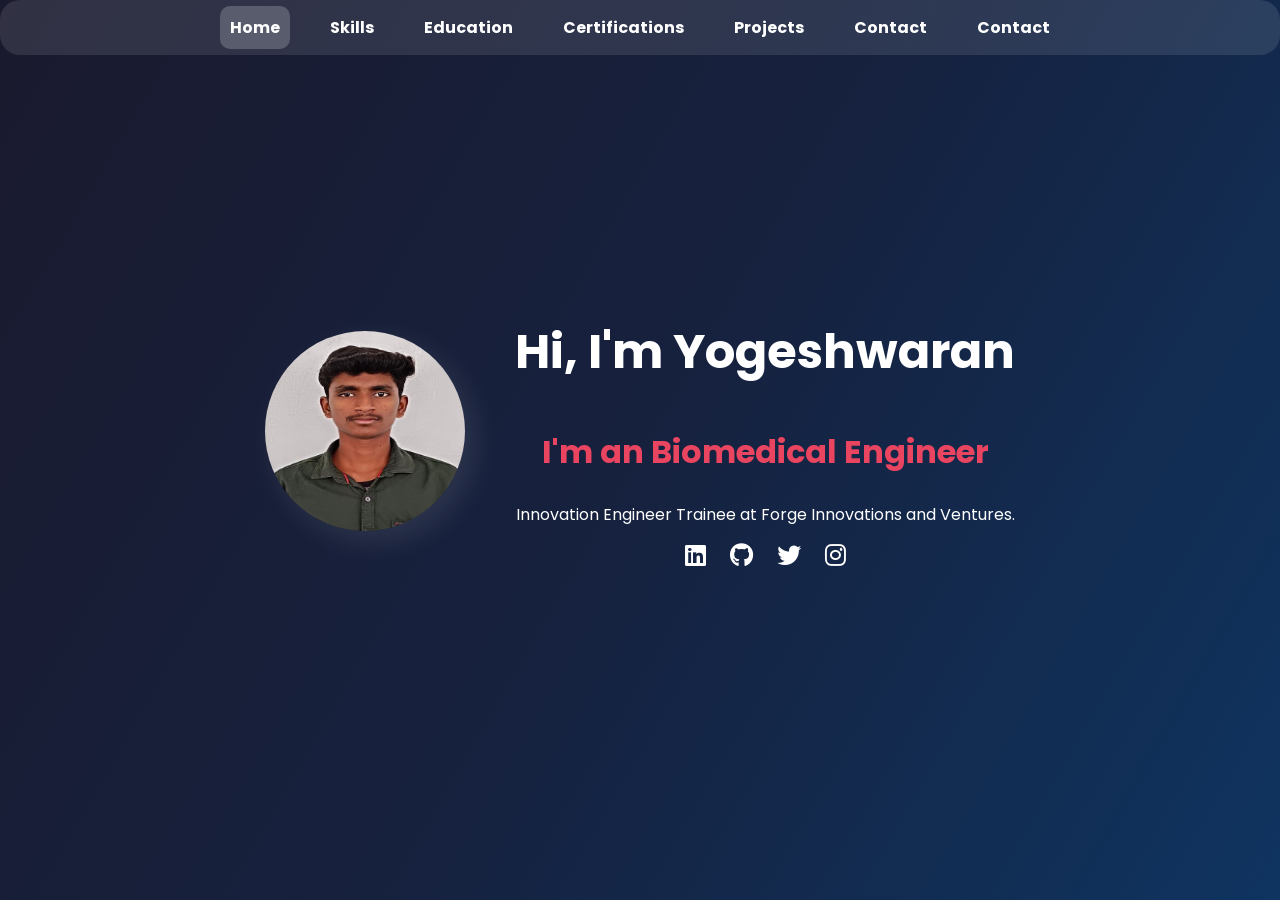
==== index.html @ a39e1fcd "Add files via upload" ====
<html lang="en">
<head>
    <meta charset="UTF-8">
    <meta name="viewport" content="width=device-width, initial-scale=1.0">
    <title>Yogeshwaran - Portfolio</title>
    <link rel="stylesheet" href="./assets/css/index.css">
    <link rel="stylesheet" href="https://cdnjs.cloudflare.com/ajax/libs/font-awesome/6.4.2/css/all.min.css">
</head>
<body>
    <header>
        <nav>
            <ul>
                <li><a href="index.html" class="active">Home</a></li>
                <li><a href="yogesh skills.html">Skills</a></li>
                <li><a href="yogesh education.html">Education</a></li>
                <li><a href="yogesh certifications.html">Certifications</a></li>
                <li><a href="yogesh projects.html">Projects</a></li>
                <li><a href="yogesh contact.html">Contact</a></li>
                <li><a href="yogesh assignments.html">Contact</a></li>
            </ul>
        </nav>
    </header>
    
    <section class="hero">
        <div class="profile">
            <img src="./assets/images/WhatsApp Image 2025-02-25 at 10.41.58 AM.jpeg " alt="Yogeshwaran">
        </div>
        <div class="intro">
            <h1>Hi, I'm <span class="highlight">Yogeshwaran</span></h1>
            <h2>I'm an <span class="role">Biomedical Engineer</span></h2>
            <p>Innovation Engineer Trainee at Forge Innovations and Ventures.</p>
            <div class="social-icons">
                <a href="#"><i class="fab fa-linkedin"></i></a>
                <a href="#"><i class="fab fa-github"></i></a>
                <a href="#"><i class="fab fa-twitter"></i></a>
                <a href="#"><i class="fab fa-instagram"></i></a>
            </div>
        </div>
    </section>
</body>
</html>
---- assets/css/index.css ----
@import url('https://fonts.googleapis.com/css2?family=Poppins:wght@300;400;600&display=swap');

body {
    font-family: 'Poppins', sans-serif;
    background: linear-gradient(120deg, #1a1a2e, #16213e, #0f3460);
    color: white;
    margin: 0;
    padding: 0;
}

nav ul {
    display: flex;
    justify-content: center;
    background: rgba(255, 255, 255, 0.1);
    padding: 15px;
    border-radius: 20px;
    list-style: none;
}

nav ul li {
    margin: 0 15px;
}

nav ul li a {
    text-decoration: none;
    color: white;
    font-weight: bold;
    padding: 10px;
    transition: 0.3s;
}

nav ul li a:hover, .active {
    background: rgba(255, 255, 255, 0.2);
    border-radius: 10px;
}

.hero {
    display: flex;
    align-items: center;
    justify-content: center;
    text-align: center;
    height: 80vh;
}

.profile img {
    width: 200px;
    height: 200px;
    border-radius: 50%;
    box-shadow: 10px 10px 30px rgba(255, 255, 255, 0.1);
}

.intro {
    margin-left: 50px;
}

h1 {
    font-size: 3rem;
}

h2 {
    font-size: 2rem;
    color: #e94560;
}

.btn {
    display: inline-block;
    padding: 10px 20px;
    border-radius: 30px;
    background: #0f3460;
    color: white;
    text-decoration: none;
    margin: 10px;
    transition: 0.3s;
}

.btn:hover {
    background: #e94560;
}
.social-icons {
    margin: 15px 0;
}

.social-icons a {
    color: white;
    margin: 0 10px;
    font-size: 1.5rem;
    transition: 0.3s;
}

.social-icons a:hover {
    color: #f39c12;
}
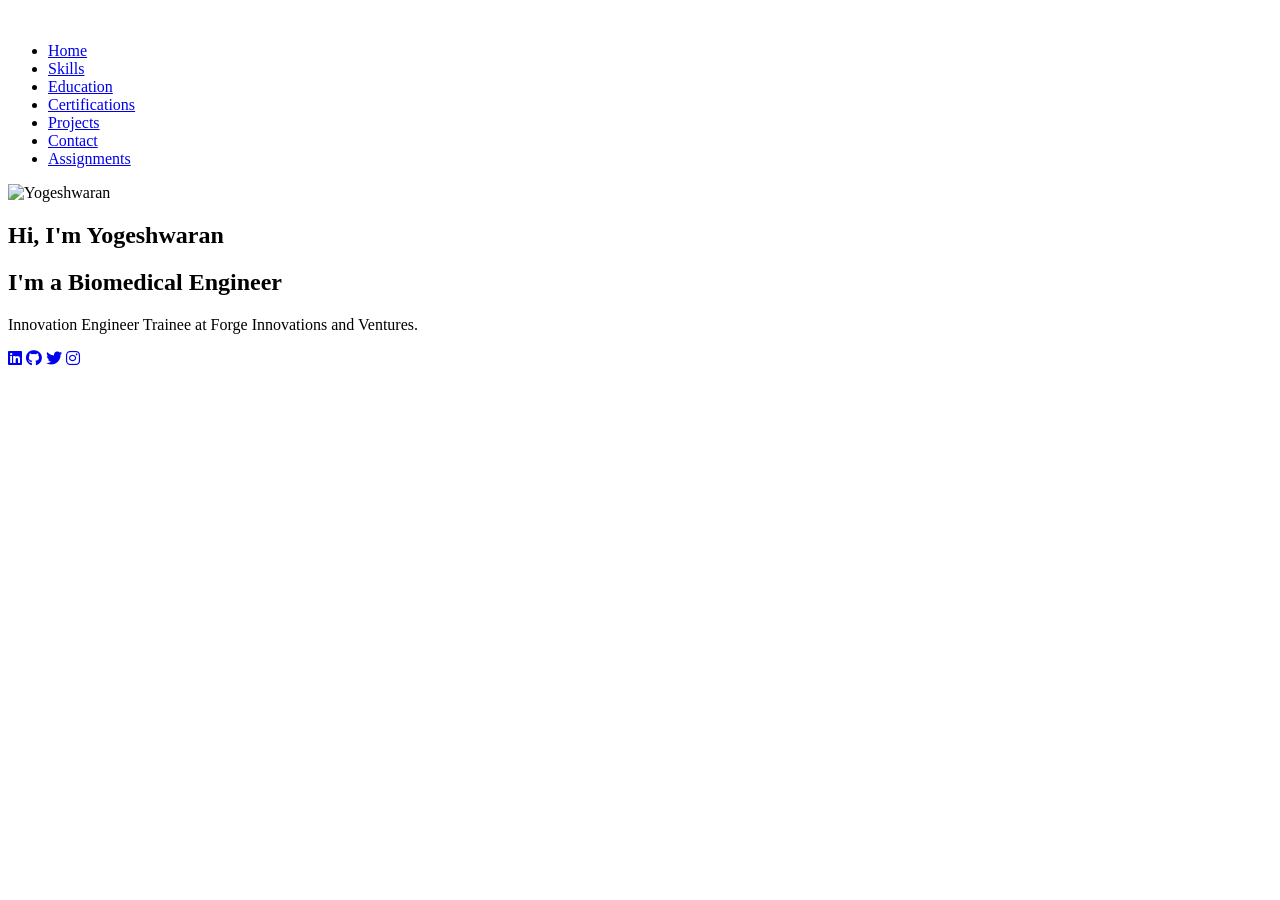
==== commit b2903f1b: "Add files via upload" ====
--- a/index.html
+++ b/index.html
@@ -8,6 +8,7 @@
     <link rel="stylesheet" href="https://cdnjs.cloudflare.com/ajax/libs/font-awesome/6.4.2/css/all.min.css">
 </head>
 <body>
+    <br>
     <header>
         <nav>
             <ul>
@@ -15,9 +16,9 @@
                 <li><a href="yogesh skills.html">Skills</a></li>
                 <li><a href="yogesh education.html">Education</a></li>
                 <li><a href="yogesh certifications.html">Certifications</a></li>
-                <li><a href="yogesh projects.html">Projects</a></li>
+                <li><a href="yogesh project.html">Projects</a></li>
                 <li><a href="yogesh contact.html">Contact</a></li>
-                <li><a href="yogesh assignments.html">Contact</a></li>
+                <li><a href="yogesh assignments.html">Assignments</a></li>
             </ul>
         </nav>
     </header>
@@ -28,10 +29,10 @@
         </div>
         <div class="intro">
             <h1>Hi, I'm <span class="highlight">Yogeshwaran</span></h1>
-            <h2>I'm an <span class="role">Biomedical Engineer</span></h2>
+            <h2>I'm a <span class="role">Biomedical Engineer</span></h2>
             <p>Innovation Engineer Trainee at Forge Innovations and Ventures.</p>
             <div class="social-icons">
-                <a href="#"><i class="fab fa-linkedin"></i></a>
+                <a href="https://www.linkedin.com/in/yogesh-govindan-aa46992a0"><i class="fab fa-linkedin"></i></a>
                 <a href="#"><i class="fab fa-github"></i></a>
                 <a href="#"><i class="fab fa-twitter"></i></a>
                 <a href="#"><i class="fab fa-instagram"></i></a>
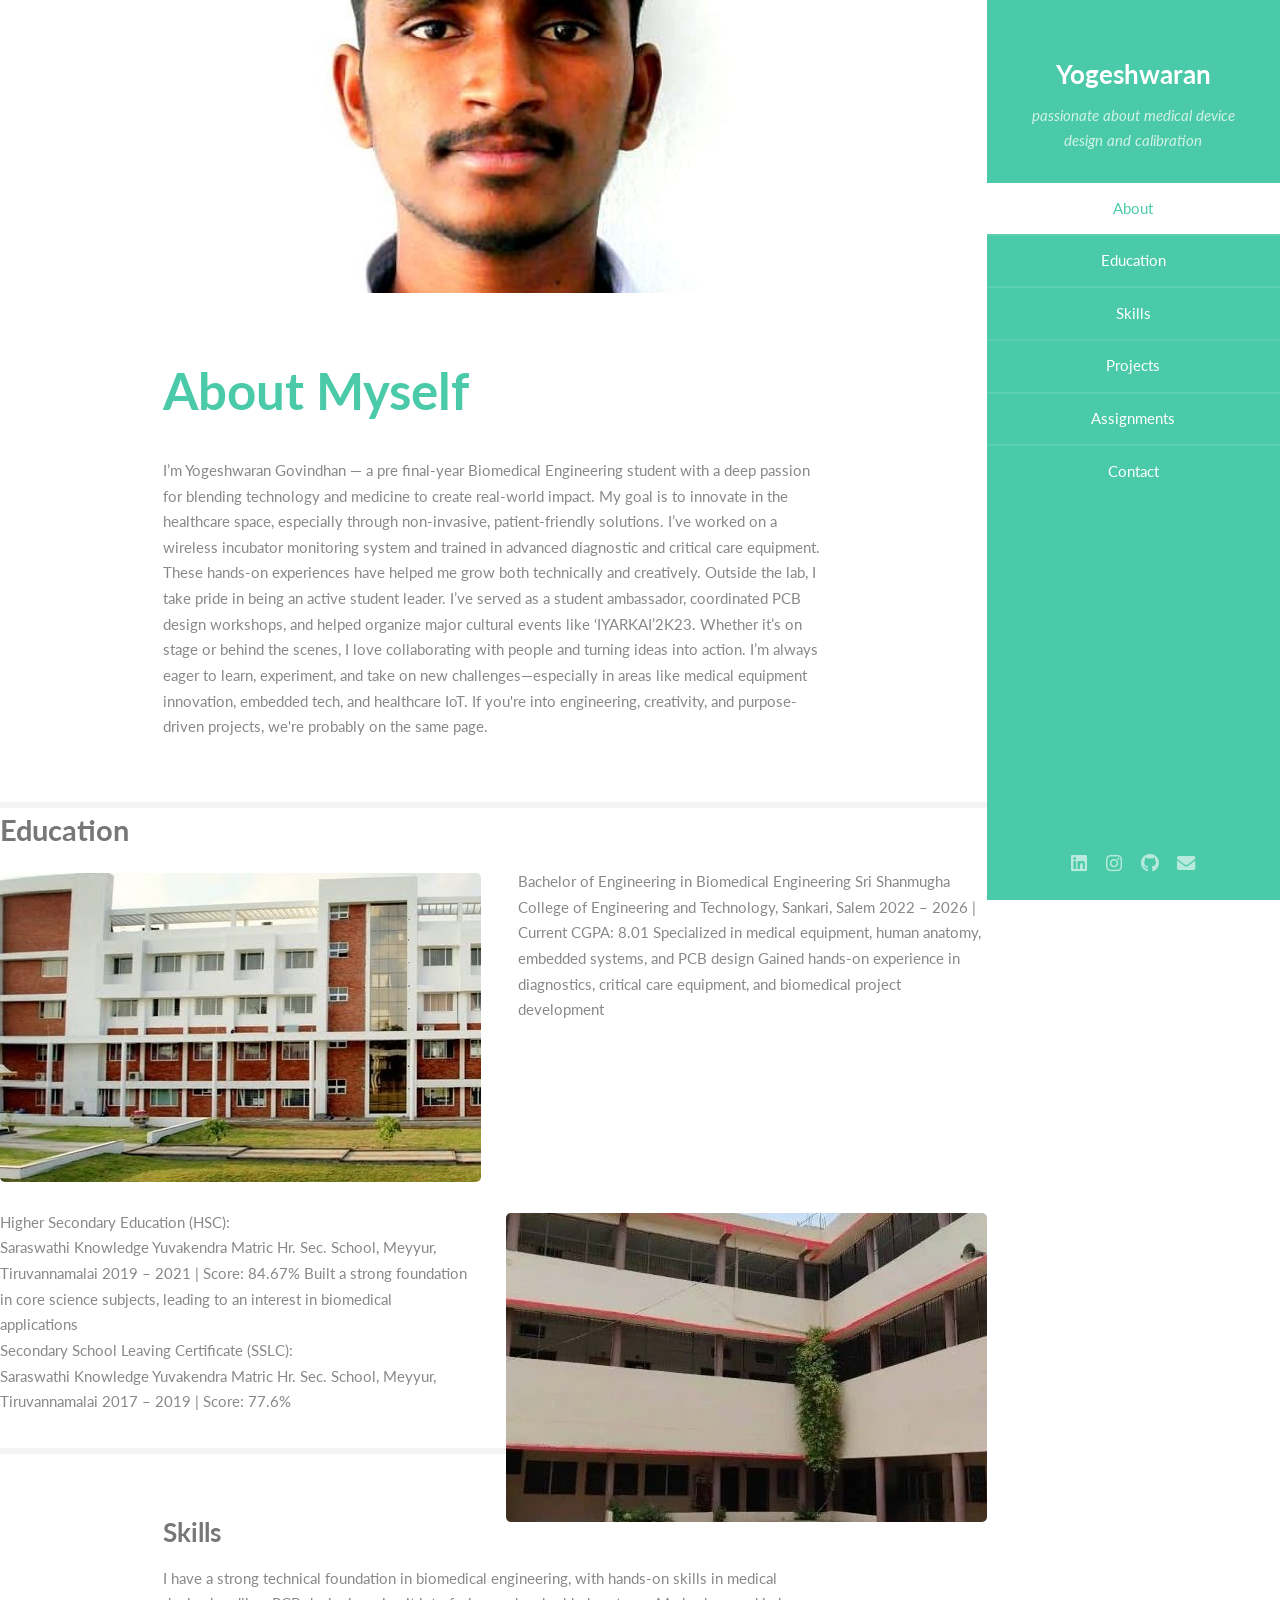
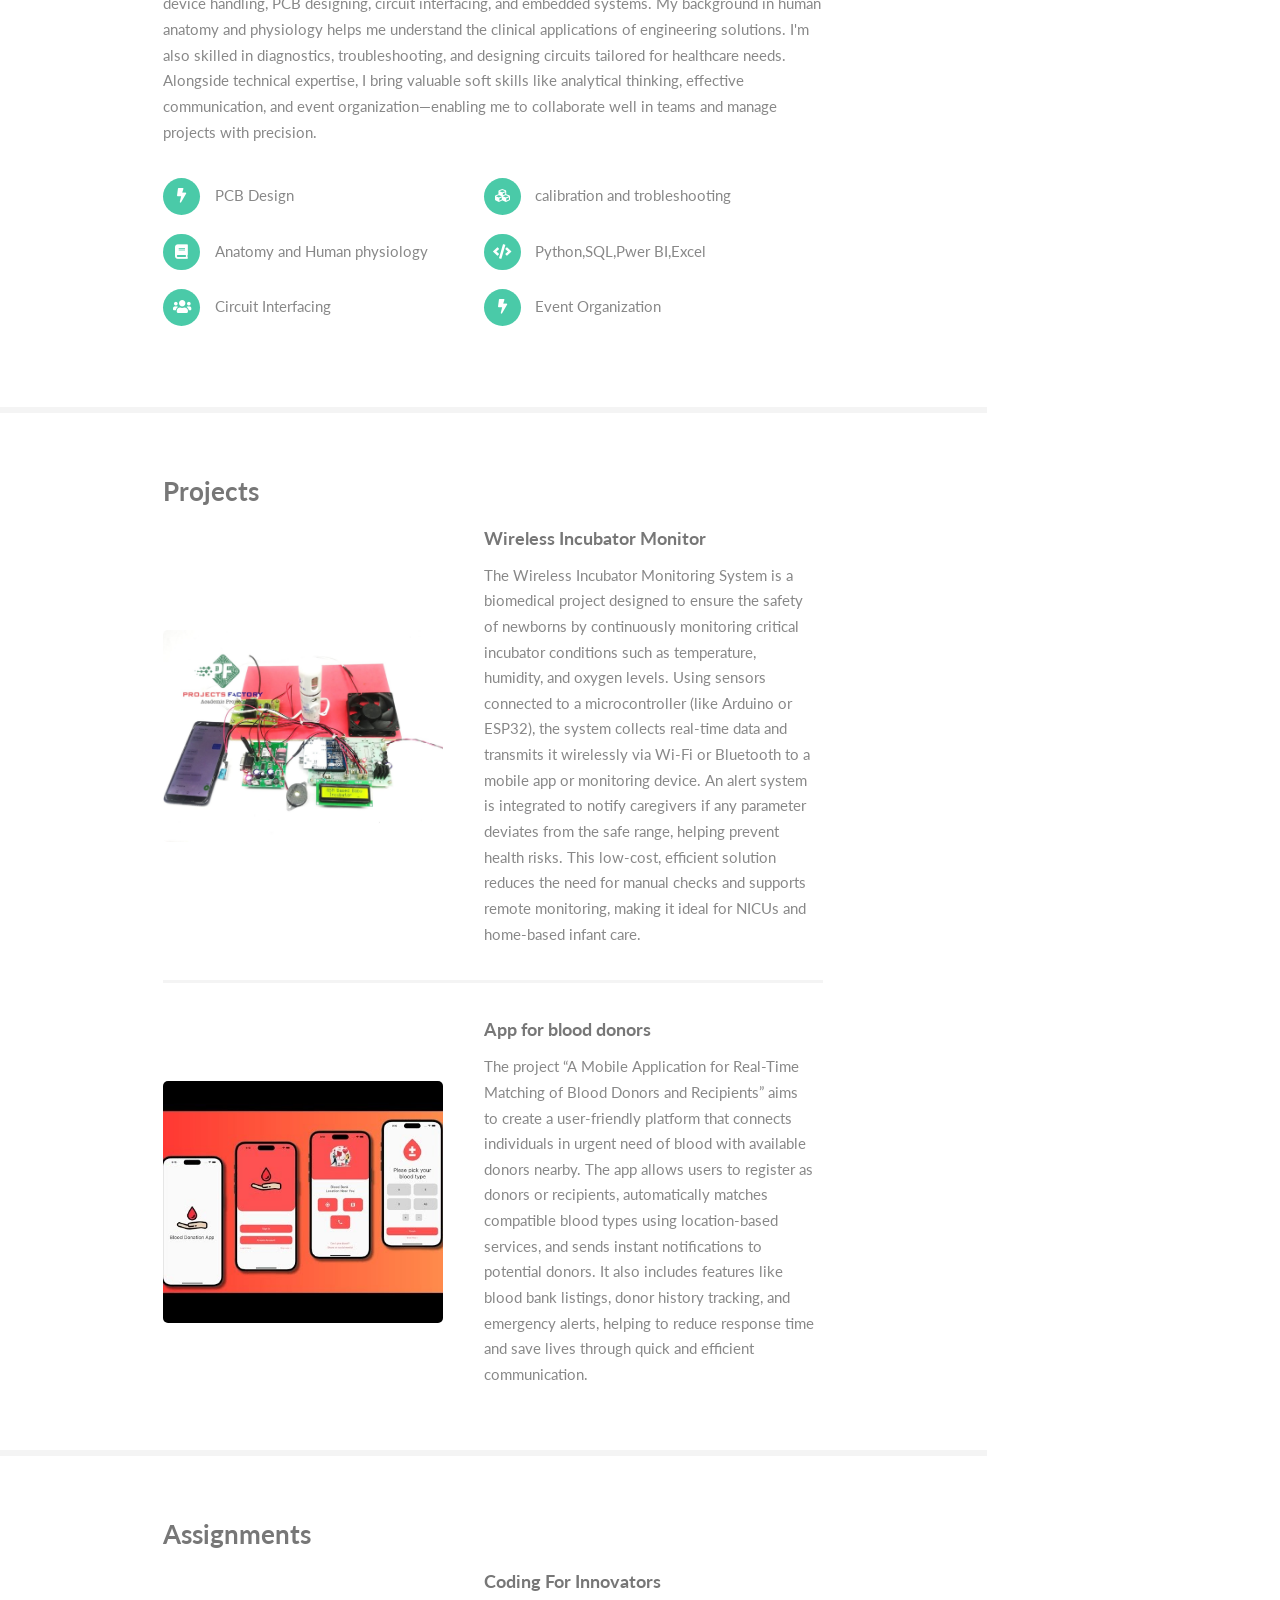
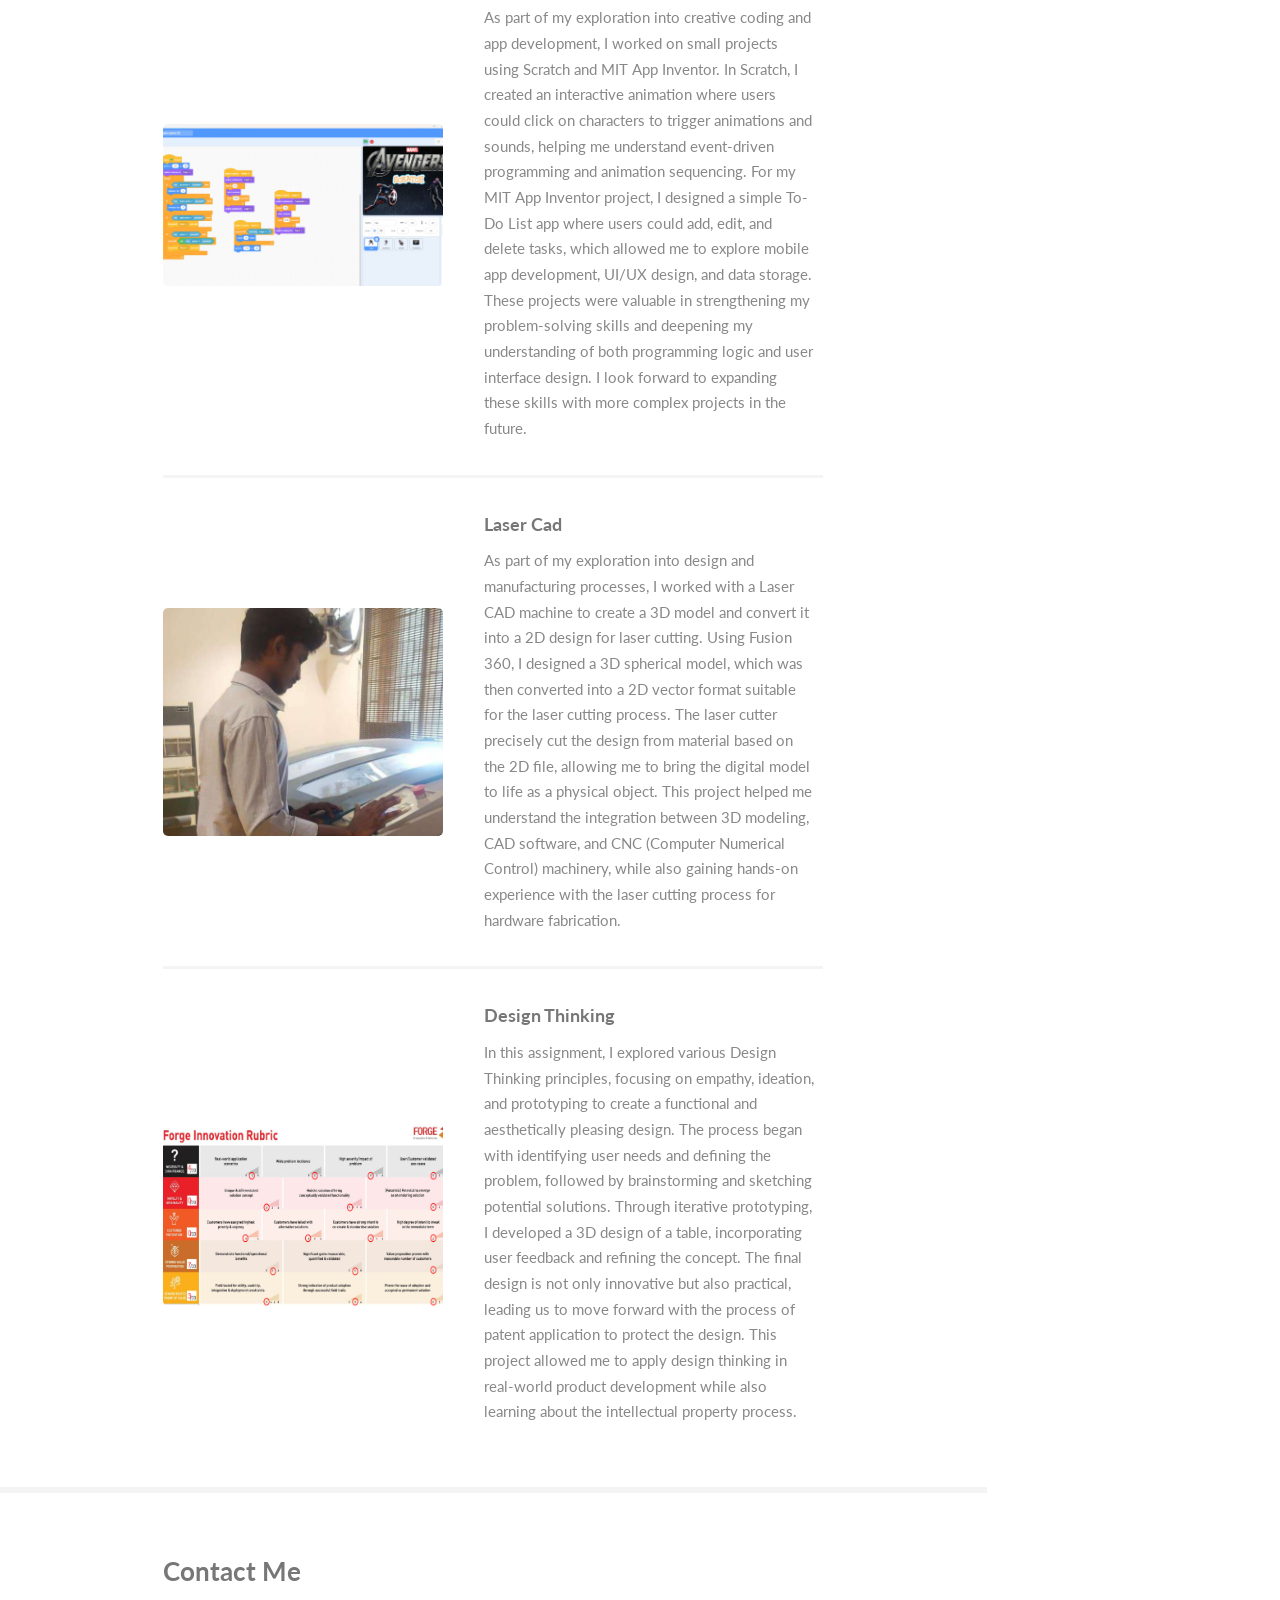
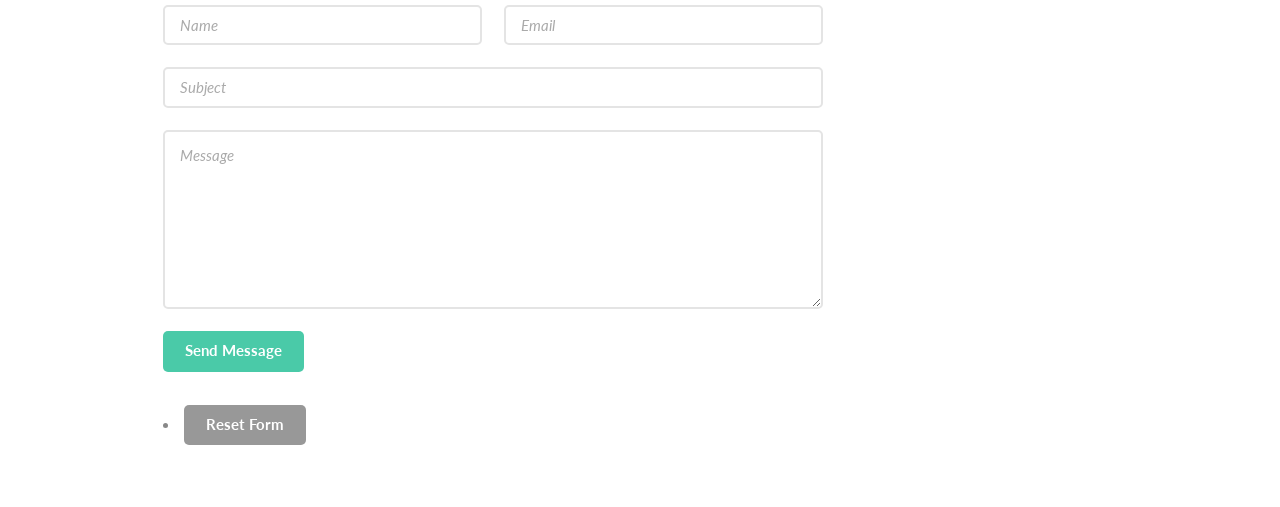
==== commit 274317e3: "Add files via upload" ====
--- a/index.html
+++ b/index.html
@@ -1,43 +1,187 @@
+<!DOCTYPE HTML>
+<html>
+	<head>
+		<title>Read Only by HTML5 UP</title>
+		<meta charset="utf-8" />
+		<meta name="viewport" content="width=device-width, initial-scale=1, user-scalable=no" />
+		<link rel="stylesheet" href="./assets/css/main.css" />
+	</head>
+	<body class="is-preload">
 
-<html lang="en">
-<head>
-    <meta charset="UTF-8">
-    <meta name="viewport" content="width=device-width, initial-scale=1.0">
-    <title>Yogeshwaran - Portfolio</title>
-    <link rel="stylesheet" href="./assets/css/index.css">
-    <link rel="stylesheet" href="https://cdnjs.cloudflare.com/ajax/libs/font-awesome/6.4.2/css/all.min.css">
-</head>
-<body>
-    <br>
-    <header>
-        <nav>
-            <ul>
-                <li><a href="index.html" class="active">Home</a></li>
-                <li><a href="yogesh skills.html">Skills</a></li>
-                <li><a href="yogesh education.html">Education</a></li>
-                <li><a href="yogesh certifications.html">Certifications</a></li>
-                <li><a href="yogesh project.html">Projects</a></li>
-                <li><a href="yogesh contact.html">Contact</a></li>
-                <li><a href="yogesh assignments.html">Assignments</a></li>
-            </ul>
-        </nav>
-    </header>
-    
-    <section class="hero">
-        <div class="profile">
-            <img src="./assets/images/WhatsApp Image 2025-02-25 at 10.41.58 AM.jpeg " alt="Yogeshwaran">
-        </div>
-        <div class="intro">
-            <h1>Hi, I'm <span class="highlight">Yogeshwaran</span></h1>
-            <h2>I'm a <span class="role">Biomedical Engineer</span></h2>
-            <p>Innovation Engineer Trainee at Forge Innovations and Ventures.</p>
-            <div class="social-icons">
-                <a href="https://www.linkedin.com/in/yogesh-govindan-aa46992a0"><i class="fab fa-linkedin"></i></a>
-                <a href="#"><i class="fab fa-github"></i></a>
-                <a href="#"><i class="fab fa-twitter"></i></a>
-                <a href="#"><i class="fab fa-instagram"></i></a>
-            </div>
-        </div>
-    </section>
-</body>
+		<!-- Header -->
+			<section id="header">
+				<header>
+					<span class="image avatar"><img src="avatar.jpg" alt="" /></span>
+					<h1 id="logo"><a href="#">Yogeshwaran</a></h1>
+					<p>passionate about medical device design and calibration</p>
+				</header>
+				<nav id="nav">
+					<ul>
+						<li><a href="#one" class="active">About</a></li>
+						<li><a href="#oneone">Education</a></li>
+						<li><a href="#two">Skills</a></li>
+						<li><a href="#three">Projects</a></li>
+						<li><a href="#three3">Assignments</a></li>
+						<li><a href="#four">Contact</a></li>
+					</ul>
+				</nav>
+				<footer>
+					<ul class="icons">
+						<li><a href="https://www.linkedin.com/in/yogesh-govindan-aa46992a0" class="icon brands fa-linkedin"><span class="label">Linkedin</span></a></li>
+						<li><a href="https://www.instagram.com/reel/DHoCybAhYTg/?igsh=d3cxaXgzYmdkNzg1" class="icon brands fa-instagram"><span class="label">Instagram</span></a></li>
+						<li><a href="https://github.com/Yogeshwaran-G" class="icon brands fa-github"><span class="label">Github</span></a></li>
+						<li><a href="mailto:yogeshgovindan03@gmail.com" class="icon solid fa-envelope"><span class="label">Email</span></a></li>
+					</ul>
+				</footer>
+			</section>
+
+		<!-- Wrapper -->
+			<div id="wrapper">
+
+				<!-- Main -->
+					<div id="main">
+
+						<!-- One -->
+							<section id="one">
+								<div class="image main" data-position="center">
+									<img src="./images/banner.jpg" alt="image" />
+								</div>
+								<div class="container">
+									<header class="major">
+										<h2>About Myself</h2>
+									</header>
+									<p>I’m Yogeshwaran Govindhan — a pre final-year Biomedical Engineering student with a deep passion for blending technology and medicine to create real-world impact.
+
+										My goal is to innovate in the healthcare space, especially through non-invasive, patient-friendly solutions. I’ve worked on a wireless incubator monitoring system and trained in advanced diagnostic and critical care equipment. These hands-on experiences have helped me grow both technically and creatively.
+										
+										Outside the lab, I take pride in being an active student leader. I’ve served as a student ambassador, coordinated PCB design workshops, and helped organize major cultural events like ‘IYARKAI’2K23. Whether it’s on stage or behind the scenes, I love collaborating with people and turning ideas into action.
+										
+										I’m always eager to learn, experiment, and take on new challenges—especially in areas like medical equipment innovation, embedded tech, and healthcare IoT. If you're into engineering, creativity, and purpose-driven projects, we're probably on the same page.
+										
+										</p>
+								</div>
+							</section>
+							<section id="oneone"></section>
+							<h2>Education</h2>
+										<p><span class="image left"><img src="images/avatar1.jpg" alt="" /></span>Bachelor of Engineering in Biomedical Engineering
+											Sri Shanmugha College of Engineering and Technology, Sankari, Salem
+											2022 – 2026 | Current CGPA: 8.01
+											
+											Specialized in medical equipment, human anatomy, embedded systems, and PCB design
+											
+											Gained hands-on experience in diagnostics, critical care equipment, and biomedical project development
+											</p><br><br><br><br><br><br>
+										<p><span class="image right"><img src="images/avatar2.jpg" alt="" /></span>Higher Secondary Education (HSC):<br>
+											Saraswathi Knowledge Yuvakendra Matric Hr. Sec. School, Meyyur, Tiruvannamalai
+											2019 – 2021 | Score: 84.67%
+
+											
+											Built a strong foundation in core science subjects, leading to an interest in biomedical applications<br>
+											
+											Secondary School Leaving Certificate (SSLC):<br>
+											Saraswathi Knowledge Yuvakendra Matric Hr. Sec. School, Meyyur, Tiruvannamalai
+											2017 – 2019 | Score: 77.6%</p>
+										</section>
+						<!-- Two -->
+							<section id="two">
+								<div class="container">
+									<h3>Skills</h3>
+									<p>I have a strong technical foundation in biomedical engineering, with hands-on skills in medical device handling, PCB designing, circuit interfacing, and embedded systems. My background in human anatomy and physiology helps me understand the clinical applications of engineering solutions. I'm also skilled in diagnostics, troubleshooting, and designing circuits tailored for healthcare needs. Alongside technical expertise, I bring valuable soft skills like analytical thinking, effective communication, and event organization—enabling me to collaborate well in teams and manage projects with precision.</p>
+									<ul class="feature-icons">
+										<li class="icon solid fa-bolt">PCB Design</li>
+										<li class="icon solid fa-cubes">calibration and trobleshooting</li>
+										<li class="icon solid fa-book">Anatomy and Human physiology</li>
+										<li class="icon solid fa-code">Python,SQL,Pwer BI,Excel</li>
+										<li class="icon solid fa-users">Circuit Interfacing</li>
+										<li class="icon solid fa-bolt">Event Organization</li>
+									</ul>
+								</div>
+							</section>
+
+						<!-- Three -->
+							<section id="three">
+								<div class="container">
+									<h3>Projects</h3>
+									<div class="features">
+										<article>
+											<a href="#" class="image"><img src="images/pic01.jpg" alt="" /></a>
+											<div class="inner">
+												<h4>Wireless Incubator Monitor</h4>
+												<p>The Wireless Incubator Monitoring System is a biomedical project designed to ensure the safety of newborns by continuously monitoring critical incubator conditions such as temperature, humidity, and oxygen levels. Using sensors connected to a microcontroller (like Arduino or ESP32), the system collects real-time data and transmits it wirelessly via Wi-Fi or Bluetooth to a mobile app or monitoring device. An alert system is integrated to notify caregivers if any parameter deviates from the safe range, helping prevent health risks. This low-cost, efficient solution reduces the need for manual checks and supports remote monitoring, making it ideal for NICUs and home-based infant care.
+										</article>
+										<article>
+											<a href="#" class="image"><img src="images/pic02.jpg" alt="" /></a>
+											<div class="inner">
+												<h4>App for blood donors</h4>
+												<p>The project “A Mobile Application for Real-Time Matching of Blood Donors and Recipients” aims to create a user-friendly platform that connects individuals in urgent need of blood with available donors nearby. The app allows users to register as donors or recipients, automatically matches compatible blood types using location-based services, and sends instant notifications to potential donors. It also includes features like blood bank listings, donor history tracking, and emergency alerts, helping to reduce response time and save lives through quick and efficient communication.</p>
+											</div>
+										</article>
+									</div>
+								</div>
+							</section>
+
+							<section id="three3">
+								<div class="container">
+									<h3>Assignments</h3>
+									<div class="features">
+										<article>
+											<a href="#" class="image"><img src="images/Screenshot 2025-04-06 124409.png" alt="" /></a>
+											<div class="inner">
+												<h4>Coding For Innovators</h4>
+												<p>As part of my exploration into creative coding and app development, I worked on small projects using Scratch and MIT App Inventor. In Scratch, I created an interactive animation where users could click on characters to trigger animations and sounds, helping me understand event-driven programming and animation sequencing. For my MIT App Inventor project, I designed a simple To-Do List app where users could add, edit, and delete tasks, which allowed me to explore mobile app development, UI/UX design, and data storage. These projects were valuable in strengthening my problem-solving skills and deepening my understanding of both programming logic and user interface design. I look forward to expanding these skills with more complex projects in the future.</p>
+										</article>
+										<article>
+											<a href="#" class="image"><img src="./images/Screenshot 2025-04-06 132732.png" alt="" /></a>
+											<div class="inner">
+												<h4>Laser Cad</h4>
+												<p>As part of my exploration into design and manufacturing processes, I worked with a Laser CAD machine to create a 3D model and convert it into a 2D design for laser cutting. Using Fusion 360, I designed a 3D spherical model, which was then converted into a 2D vector format suitable for the laser cutting process. The laser cutter precisely cut the design from material based on the 2D file, allowing me to bring the digital model to life as a physical object. This project helped me understand the integration between 3D modeling, CAD software, and CNC (Computer Numerical Control) machinery, while also gaining hands-on experience with the laser cutting process for hardware fabrication.</p>
+											</div>
+										</article>
+										<article>
+											<a href="#" class="image"><img src="./images/Screenshot 2025-04-06 133335.png" alt="" /></a>
+											<div class="inner">
+												<h4>Design Thinking</h4>
+												<p>In this assignment, I explored various Design Thinking principles, focusing on empathy, ideation, and prototyping to create a functional and aesthetically pleasing design. The process began with identifying user needs and defining the problem, followed by brainstorming and sketching potential solutions. Through iterative prototyping, I developed a 3D design of a table, incorporating user feedback and refining the concept. The final design is not only innovative but also practical, leading us to move forward with the process of patent application to protect the design. This project allowed me to apply design thinking in real-world product development while also learning about the intellectual property process.
+												</p>
+											</div>
+										</article>
+									</div>
+								</div>
+							</section>
+
+						<!-- Four -->
+							<section id="four">
+								<div class="container">
+									<h3>Contact Me</h3>
+									<form method="post" action="#">
+										<div class="row gtr-uniform">
+											<div class="col-6 col-12-xsmall"><input type="text" name="name" id="name" placeholder="Name" /></div>
+											<div class="col-6 col-12-xsmall"><input type="email" name="email" id="email" placeholder="Email" /></div>
+											<div class="col-12"><input type="text" name="subject" id="subject" placeholder="Subject" /></div>
+											<div class="col-12"><textarea name="message" id="message" placeholder="Message" rows="6"></textarea></div>
+											<div class="col-12">
+												<ul class="actions">
+													<li><input type="submit" class="primary" value="Send Message" /></li></ul>
+													<li><input type="reset" value="Reset Form" /></li>
+												</ul>
+											</div>
+										</div>
+									</form>
+								</div>
+							</section>
+
+						
+
+			</div>
+
+		<!-- Scripts -->
+			<script src="assets/js/jquery.min.js"></script>
+			<script src="assets/js/jquery.scrollex.min.js"></script>
+			<script src="assets/js/jquery.scrolly.min.js"></script>
+			<script src="assets/js/browser.min.js"></script>
+			<script src="assets/js/breakpoints.min.js"></script>
+			<script src="assets/js/util.js"></script>
+			<script src="assets/js/main.js"></script>
+
+	</body>
 </html>
--- a/assets/css/main.css
+++ b/assets/css/main.css
@@ -0,0 +1,3316 @@
+@import url("fontawesome-all.min.css");
+@import url("https://fonts.googleapis.com/css?family=Lato:400,400italic,700,700italic|Source+Code+Pro:400");
+
+/*
+	Read Only by HTML5 UP
+	html5up.net | @ajlkn
+	Free for personal and commercial use under the CCA 3.0 license (html5up.net/license)
+*/
+
+html, body, div, span, applet, object,
+iframe, h1, h2, h3, h4, h5, h6, p, blockquote,
+pre, a, abbr, acronym, address, big, cite,
+code, del, dfn, em, img, ins, kbd, q, s, samp,
+small, strike, strong, sub, sup, tt, var, b,
+u, i, center, dl, dt, dd, ol, ul, li, fieldset,
+form, label, legend, table, caption, tbody,
+tfoot, thead, tr, th, td, article, aside,
+canvas, details, embed, figure, figcaption,
+footer, header, hgroup, menu, nav, output, ruby,
+section, summary, time, mark, audio, video {
+	margin: 0;
+	padding: 0;
+	border: 0;
+	font-size: 100%;
+	font: inherit;
+	vertical-align: baseline;}
+
+article, aside, details, figcaption, figure,
+footer, header, hgroup, menu, nav, section {
+	display: block;}
+
+body {
+	line-height: 1;
+}
+
+ol, ul {
+	list-style: none;
+}
+
+blockquote, q {
+	quotes: none;
+}
+
+	blockquote:before, blockquote:after, q:before, q:after {
+		content: '';
+		content: none;
+	}
+
+table {
+	border-collapse: collapse;
+	border-spacing: 0;
+}
+
+body {
+	-webkit-text-size-adjust: none;
+}
+
+mark {
+	background-color: transparent;
+	color: inherit;
+}
+
+input::-moz-focus-inner {
+	border: 0;
+	padding: 0;
+}
+
+input, select, textarea {
+	-moz-appearance: none;
+	-webkit-appearance: none;
+	-ms-appearance: none;
+	appearance: none;
+}
+
+/* Basic */
+
+	html {
+		box-sizing: border-box;
+	}
+
+	*, *:before, *:after {
+		box-sizing: inherit;
+	}
+
+	body {
+		background: #fff;
+	}
+
+		body.is-preload *, body.is-preload *:before, body.is-preload *:after {
+			-moz-animation: none !important;
+			-webkit-animation: none !important;
+			-ms-animation: none !important;
+			animation: none !important;
+			-moz-transition: none !important;
+			-webkit-transition: none !important;
+			-ms-transition: none !important;
+			transition: none !important;
+		}
+
+	body, input, select, textarea {
+		color: #888;
+		font-family: "Lato", sans-serif;
+		font-size: 16pt;
+		font-weight: 400;
+		line-height: 1.75em;
+	}
+
+	a {
+		-moz-transition: color 0.2s ease-in-out, border-color 0.2s ease-in-out;
+		-webkit-transition: color 0.2s ease-in-out, border-color 0.2s ease-in-out;
+		-ms-transition: color 0.2s ease-in-out, border-color 0.2s ease-in-out;
+		transition: color 0.2s ease-in-out, border-color 0.2s ease-in-out;
+		border-bottom: solid 1px #e4e4e4;
+		color: inherit;
+		text-decoration: none;
+	}
+
+		a:hover {
+			border-bottom-color: transparent;
+			color: #4acaa8 !important;
+		}
+
+	strong, b {
+		color: #777;
+		font-weight: 700;
+	}
+
+	em, i {
+		font-style: italic;
+	}
+
+	p {
+		margin: 0 0 2.25em 0;
+	}
+
+	h1, h2, h3, h4, h5, h6 {
+		color: #777;
+		font-weight: 700;
+		line-height: 1em;
+		margin: 0 0 0.5625em 0;
+	}
+
+		h1 a, h2 a, h3 a, h4 a, h5 a, h6 a {
+			border: 0;
+			color: inherit;
+			text-decoration: none;
+		}
+
+	h2 {
+		font-size: 2em;
+		line-height: 1.5em;
+	}
+
+	h3 {
+		font-size: 1.75em;
+		line-height: 1.5em;
+	}
+
+	h4 {
+		font-size: 1.25em;
+		line-height: 1.5em;
+	}
+
+	h5 {
+		font-size: 0.9em;
+		line-height: 1.5em;
+	}
+
+	h6 {
+		font-size: 0.7em;
+		line-height: 1.5em;
+	}
+
+	sub {
+		font-size: 0.8em;
+		position: relative;
+		top: 0.5em;
+	}
+
+	sup {
+		font-size: 0.8em;
+		position: relative;
+		top: -0.5em;
+	}
+
+	hr {
+		border: 0;
+		border-bottom: solid 2px #f4f4f4;
+		margin: 2.25em 0;
+	}
+
+		hr.major {
+			margin: 3.375em 0;
+		}
+
+	blockquote {
+		border-left: solid 8px #e4e4e4;
+		font-style: italic;
+		margin: 0 0 2.25em 0;
+		padding: 0.5em 0 0.5em 2em;
+	}
+
+	code {
+		background: #555;
+		border-radius: 5px;
+		color: #fff;
+		font-family: "Source Code Pro", monospace;
+		font-size: 0.9em;
+		margin: 0 0.25em;
+		padding: 0.25em 0.65em;
+	}
+
+	pre {
+		font-family: "Source Code Pro", monospace;
+		font-size: 0.9em;
+		margin: 0 0 2.25em 0;
+	}
+
+		pre code {
+			-webkit-overflow-scrolling: touch;
+			display: block;
+			line-height: 1.5em;
+			overflow-x: auto;
+			padding: 1em 1.5em;
+		}
+
+	.align-left {
+		text-align: left;
+	}
+
+	.align-center {
+		text-align: center;
+	}
+
+	.align-right {
+		text-align: right;
+	}
+
+/* Row */
+
+	.row {
+		display: flex;
+		flex-wrap: wrap;
+		box-sizing: border-box;
+		align-items: stretch;
+	}
+
+		.row > * {
+			box-sizing: border-box;
+		}
+
+		.row.gtr-uniform > * > :last-child {
+			margin-bottom: 0;
+		}
+
+		.row.aln-left {
+			justify-content: flex-start;
+		}
+
+		.row.aln-center {
+			justify-content: center;
+		}
+
+		.row.aln-right {
+			justify-content: flex-end;
+		}
+
+		.row.aln-top {
+			align-items: flex-start;
+		}
+
+		.row.aln-middle {
+			align-items: center;
+		}
+
+		.row.aln-bottom {
+			align-items: flex-end;
+		}
+
+		.row > .imp {
+			order: -1;
+		}
+
+		.row > .col-1 {
+			width: 8.33333%;
+		}
+
+		.row > .off-1 {
+			margin-left: 8.33333%;
+		}
+
+		.row > .col-2 {
+			width: 16.66667%;
+		}
+
+		.row > .off-2 {
+			margin-left: 16.66667%;
+		}
+
+		.row > .col-3 {
+			width: 25%;
+		}
+
+		.row > .off-3 {
+			margin-left: 25%;
+		}
+
+		.row > .col-4 {
+			width: 33.33333%;
+		}
+
+		.row > .off-4 {
+			margin-left: 33.33333%;
+		}
+
+		.row > .col-5 {
+			width: 41.66667%;
+		}
+
+		.row > .off-5 {
+			margin-left: 41.66667%;
+		}
+
+		.row > .col-6 {
+			width: 50%;
+		}
+
+		.row > .off-6 {
+			margin-left: 50%;
+		}
+
+		.row > .col-7 {
+			width: 58.33333%;
+		}
+
+		.row > .off-7 {
+			margin-left: 58.33333%;
+		}
+
+		.row > .col-8 {
+			width: 66.66667%;
+		}
+
+		.row > .off-8 {
+			margin-left: 66.66667%;
+		}
+
+		.row > .col-9 {
+			width: 75%;
+		}
+
+		.row > .off-9 {
+			margin-left: 75%;
+		}
+
+		.row > .col-10 {
+			width: 83.33333%;
+		}
+
+		.row > .off-10 {
+			margin-left: 83.33333%;
+		}
+
+		.row > .col-11 {
+			width: 91.66667%;
+		}
+
+		.row > .off-11 {
+			margin-left: 91.66667%;
+		}
+
+		.row > .col-12 {
+			width: 100%;
+		}
+
+		.row > .off-12 {
+			margin-left: 100%;
+		}
+
+		.row.gtr-0 {
+			margin-top: 0;
+			margin-left: 0em;
+		}
+
+			.row.gtr-0 > * {
+				padding: 0 0 0 0em;
+			}
+
+			.row.gtr-0.gtr-uniform {
+				margin-top: 0em;
+			}
+
+				.row.gtr-0.gtr-uniform > * {
+					padding-top: 0em;
+				}
+
+		.row.gtr-25 {
+			margin-top: 0;
+			margin-left: -0.5em;
+		}
+
+			.row.gtr-25 > * {
+				padding: 0 0 0 0.5em;
+			}
+
+			.row.gtr-25.gtr-uniform {
+				margin-top: -0.5em;
+			}
+
+				.row.gtr-25.gtr-uniform > * {
+					padding-top: 0.5em;
+				}
+
+		.row.gtr-50 {
+			margin-top: 0;
+			margin-left: -1em;
+		}
+
+			.row.gtr-50 > * {
+				padding: 0 0 0 1em;
+			}
+
+			.row.gtr-50.gtr-uniform {
+				margin-top: -1em;
+			}
+
+				.row.gtr-50.gtr-uniform > * {
+					padding-top: 1em;
+				}
+
+		.row {
+			margin-top: 0;
+			margin-left: -2em;
+		}
+
+			.row > * {
+				padding: 0 0 0 2em;
+			}
+
+			.row.gtr-uniform {
+				margin-top: -2em;
+			}
+
+				.row.gtr-uniform > * {
+					padding-top: 2em;
+				}
+
+		.row.gtr-150 {
+			margin-top: 0;
+			margin-left: -3em;
+		}
+
+			.row.gtr-150 > * {
+				padding: 0 0 0 3em;
+			}
+
+			.row.gtr-150.gtr-uniform {
+				margin-top: -3em;
+			}
+
+				.row.gtr-150.gtr-uniform > * {
+					padding-top: 3em;
+				}
+
+		.row.gtr-200 {
+			margin-top: 0;
+			margin-left: -4em;
+		}
+
+			.row.gtr-200 > * {
+				padding: 0 0 0 4em;
+			}
+
+			.row.gtr-200.gtr-uniform {
+				margin-top: -4em;
+			}
+
+				.row.gtr-200.gtr-uniform > * {
+					padding-top: 4em;
+				}
+
+		@media screen and (max-width: 1680px) {
+
+			.row {
+				display: flex;
+				flex-wrap: wrap;
+				box-sizing: border-box;
+				align-items: stretch;
+			}
+
+				.row > * {
+					box-sizing: border-box;
+				}
+
+				.row.gtr-uniform > * > :last-child {
+					margin-bottom: 0;
+				}
+
+				.row.aln-left {
+					justify-content: flex-start;
+				}
+
+				.row.aln-center {
+					justify-content: center;
+				}
+
+				.row.aln-right {
+					justify-content: flex-end;
+				}
+
+				.row.aln-top {
+					align-items: flex-start;
+				}
+
+				.row.aln-middle {
+					align-items: center;
+				}
+
+				.row.aln-bottom {
+					align-items: flex-end;
+				}
+
+				.row > .imp-xlarge {
+					order: -1;
+				}
+
+				.row > .col-1-xlarge {
+					width: 8.33333%;
+				}
+
+				.row > .off-1-xlarge {
+					margin-left: 8.33333%;
+				}
+
+				.row > .col-2-xlarge {
+					width: 16.66667%;
+				}
+
+				.row > .off-2-xlarge {
+					margin-left: 16.66667%;
+				}
+
+				.row > .col-3-xlarge {
+					width: 25%;
+				}
+
+				.row > .off-3-xlarge {
+					margin-left: 25%;
+				}
+
+				.row > .col-4-xlarge {
+					width: 33.33333%;
+				}
+
+				.row > .off-4-xlarge {
+					margin-left: 33.33333%;
+				}
+
+				.row > .col-5-xlarge {
+					width: 41.66667%;
+				}
+
+				.row > .off-5-xlarge {
+					margin-left: 41.66667%;
+				}
+
+				.row > .col-6-xlarge {
+					width: 50%;
+				}
+
+				.row > .off-6-xlarge {
+					margin-left: 50%;
+				}
+
+				.row > .col-7-xlarge {
+					width: 58.33333%;
+				}
+
+				.row > .off-7-xlarge {
+					margin-left: 58.33333%;
+				}
+
+				.row > .col-8-xlarge {
+					width: 66.66667%;
+				}
+
+				.row > .off-8-xlarge {
+					margin-left: 66.66667%;
+				}
+
+				.row > .col-9-xlarge {
+					width: 75%;
+				}
+
+				.row > .off-9-xlarge {
+					margin-left: 75%;
+				}
+
+				.row > .col-10-xlarge {
+					width: 83.33333%;
+				}
+
+				.row > .off-10-xlarge {
+					margin-left: 83.33333%;
+				}
+
+				.row > .col-11-xlarge {
+					width: 91.66667%;
+				}
+
+				.row > .off-11-xlarge {
+					margin-left: 91.66667%;
+				}
+
+				.row > .col-12-xlarge {
+					width: 100%;
+				}
+
+				.row > .off-12-xlarge {
+					margin-left: 100%;
+				}
+
+				.row.gtr-0 {
+					margin-top: 0;
+					margin-left: 0em;
+				}
+
+					.row.gtr-0 > * {
+						padding: 0 0 0 0em;
+					}
+
+					.row.gtr-0.gtr-uniform {
+						margin-top: 0em;
+					}
+
+						.row.gtr-0.gtr-uniform > * {
+							padding-top: 0em;
+						}
+
+				.row.gtr-25 {
+					margin-top: 0;
+					margin-left: -0.5em;
+				}
+
+					.row.gtr-25 > * {
+						padding: 0 0 0 0.5em;
+					}
+
+					.row.gtr-25.gtr-uniform {
+						margin-top: -0.5em;
+					}
+
+						.row.gtr-25.gtr-uniform > * {
+							padding-top: 0.5em;
+						}
+
+				.row.gtr-50 {
+					margin-top: 0;
+					margin-left: -1em;
+				}
+
+					.row.gtr-50 > * {
+						padding: 0 0 0 1em;
+					}
+
+					.row.gtr-50.gtr-uniform {
+						margin-top: -1em;
+					}
+
+						.row.gtr-50.gtr-uniform > * {
+							padding-top: 1em;
+						}
+
+				.row {
+					margin-top: 0;
+					margin-left: -2em;
+				}
+
+					.row > * {
+						padding: 0 0 0 2em;
+					}
+
+					.row.gtr-uniform {
+						margin-top: -2em;
+					}
+
+						.row.gtr-uniform > * {
+							padding-top: 2em;
+						}
+
+				.row.gtr-150 {
+					margin-top: 0;
+					margin-left: -3em;
+				}
+
+					.row.gtr-150 > * {
+						padding: 0 0 0 3em;
+					}
+
+					.row.gtr-150.gtr-uniform {
+						margin-top: -3em;
+					}
+
+						.row.gtr-150.gtr-uniform > * {
+							padding-top: 3em;
+						}
+
+				.row.gtr-200 {
+					margin-top: 0;
+					margin-left: -4em;
+				}
+
+					.row.gtr-200 > * {
+						padding: 0 0 0 4em;
+					}
+
+					.row.gtr-200.gtr-uniform {
+						margin-top: -4em;
+					}
+
+						.row.gtr-200.gtr-uniform > * {
+							padding-top: 4em;
+						}
+
+		}
+
+		@media screen and (max-width: 1280px) {
+
+			.row {
+				display: flex;
+				flex-wrap: wrap;
+				box-sizing: border-box;
+				align-items: stretch;
+			}
+
+				.row > * {
+					box-sizing: border-box;
+				}
+
+				.row.gtr-uniform > * > :last-child {
+					margin-bottom: 0;
+				}
+
+				.row.aln-left {
+					justify-content: flex-start;
+				}
+
+				.row.aln-center {
+					justify-content: center;
+				}
+
+				.row.aln-right {
+					justify-content: flex-end;
+				}
+
+				.row.aln-top {
+					align-items: flex-start;
+				}
+
+				.row.aln-middle {
+					align-items: center;
+				}
+
+				.row.aln-bottom {
+					align-items: flex-end;
+				}
+
+				.row > .imp-large {
+					order: -1;
+				}
+
+				.row > .col-1-large {
+					width: 8.33333%;
+				}
+
+				.row > .off-1-large {
+					margin-left: 8.33333%;
+				}
+
+				.row > .col-2-large {
+					width: 16.66667%;
+				}
+
+				.row > .off-2-large {
+					margin-left: 16.66667%;
+				}
+
+				.row > .col-3-large {
+					width: 25%;
+				}
+
+				.row > .off-3-large {
+					margin-left: 25%;
+				}
+
+				.row > .col-4-large {
+					width: 33.33333%;
+				}
+
+				.row > .off-4-large {
+					margin-left: 33.33333%;
+				}
+
+				.row > .col-5-large {
+					width: 41.66667%;
+				}
+
+				.row > .off-5-large {
+					margin-left: 41.66667%;
+				}
+
+				.row > .col-6-large {
+					width: 50%;
+				}
+
+				.row > .off-6-large {
+					margin-left: 50%;
+				}
+
+				.row > .col-7-large {
+					width: 58.33333%;
+				}
+
+				.row > .off-7-large {
+					margin-left: 58.33333%;
+				}
+
+				.row > .col-8-large {
+					width: 66.66667%;
+				}
+
+				.row > .off-8-large {
+					margin-left: 66.66667%;
+				}
+
+				.row > .col-9-large {
+					width: 75%;
+				}
+
+				.row > .off-9-large {
+					margin-left: 75%;
+				}
+
+				.row > .col-10-large {
+					width: 83.33333%;
+				}
+
+				.row > .off-10-large {
+					margin-left: 83.33333%;
+				}
+
+				.row > .col-11-large {
+					width: 91.66667%;
+				}
+
+				.row > .off-11-large {
+					margin-left: 91.66667%;
+				}
+
+				.row > .col-12-large {
+					width: 100%;
+				}
+
+				.row > .off-12-large {
+					margin-left: 100%;
+				}
+
+				.row.gtr-0 {
+					margin-top: 0;
+					margin-left: 0em;
+				}
+
+					.row.gtr-0 > * {
+						padding: 0 0 0 0em;
+					}
+
+					.row.gtr-0.gtr-uniform {
+						margin-top: 0em;
+					}
+
+						.row.gtr-0.gtr-uniform > * {
+							padding-top: 0em;
+						}
+
+				.row.gtr-25 {
+					margin-top: 0;
+					margin-left: -0.375em;
+				}
+
+					.row.gtr-25 > * {
+						padding: 0 0 0 0.375em;
+					}
+
+					.row.gtr-25.gtr-uniform {
+						margin-top: -0.375em;
+					}
+
+						.row.gtr-25.gtr-uniform > * {
+							padding-top: 0.375em;
+						}
+
+				.row.gtr-50 {
+					margin-top: 0;
+					margin-left: -0.75em;
+				}
+
+					.row.gtr-50 > * {
+						padding: 0 0 0 0.75em;
+					}
+
+					.row.gtr-50.gtr-uniform {
+						margin-top: -0.75em;
+					}
+
+						.row.gtr-50.gtr-uniform > * {
+							padding-top: 0.75em;
+						}
+
+				.row {
+					margin-top: 0;
+					margin-left: -1.5em;
+				}
+
+					.row > * {
+						padding: 0 0 0 1.5em;
+					}
+
+					.row.gtr-uniform {
+						margin-top: -1.5em;
+					}
+
+						.row.gtr-uniform > * {
+							padding-top: 1.5em;
+						}
+
+				.row.gtr-150 {
+					margin-top: 0;
+					margin-left: -2.25em;
+				}
+
+					.row.gtr-150 > * {
+						padding: 0 0 0 2.25em;
+					}
+
+					.row.gtr-150.gtr-uniform {
+						margin-top: -2.25em;
+					}
+
+						.row.gtr-150.gtr-uniform > * {
+							padding-top: 2.25em;
+						}
+
+				.row.gtr-200 {
+					margin-top: 0;
+					margin-left: -3em;
+				}
+
+					.row.gtr-200 > * {
+						padding: 0 0 0 3em;
+					}
+
+					.row.gtr-200.gtr-uniform {
+						margin-top: -3em;
+					}
+
+						.row.gtr-200.gtr-uniform > * {
+							padding-top: 3em;
+						}
+
+		}
+
+		@media screen and (max-width: 1024px) {
+
+			.row {
+				display: flex;
+				flex-wrap: wrap;
+				box-sizing: border-box;
+				align-items: stretch;
+			}
+
+				.row > * {
+					box-sizing: border-box;
+				}
+
+				.row.gtr-uniform > * > :last-child {
+					margin-bottom: 0;
+				}
+
+				.row.aln-left {
+					justify-content: flex-start;
+				}
+
+				.row.aln-center {
+					justify-content: center;
+				}
+
+				.row.aln-right {
+					justify-content: flex-end;
+				}
+
+				.row.aln-top {
+					align-items: flex-start;
+				}
+
+				.row.aln-middle {
+					align-items: center;
+				}
+
+				.row.aln-bottom {
+					align-items: flex-end;
+				}
+
+				.row > .imp-medium {
+					order: -1;
+				}
+
+				.row > .col-1-medium {
+					width: 8.33333%;
+				}
+
+				.row > .off-1-medium {
+					margin-left: 8.33333%;
+				}
+
+				.row > .col-2-medium {
+					width: 16.66667%;
+				}
+
+				.row > .off-2-medium {
+					margin-left: 16.66667%;
+				}
+
+				.row > .col-3-medium {
+					width: 25%;
+				}
+
+				.row > .off-3-medium {
+					margin-left: 25%;
+				}
+
+				.row > .col-4-medium {
+					width: 33.33333%;
+				}
+
+				.row > .off-4-medium {
+					margin-left: 33.33333%;
+				}
+
+				.row > .col-5-medium {
+					width: 41.66667%;
+				}
+
+				.row > .off-5-medium {
+					margin-left: 41.66667%;
+				}
+
+				.row > .col-6-medium {
+					width: 50%;
+				}
+
+				.row > .off-6-medium {
+					margin-left: 50%;
+				}
+
+				.row > .col-7-medium {
+					width: 58.33333%;
+				}
+
+				.row > .off-7-medium {
+					margin-left: 58.33333%;
+				}
+
+				.row > .col-8-medium {
+					width: 66.66667%;
+				}
+
+				.row > .off-8-medium {
+					margin-left: 66.66667%;
+				}
+
+				.row > .col-9-medium {
+					width: 75%;
+				}
+
+				.row > .off-9-medium {
+					margin-left: 75%;
+				}
+
+				.row > .col-10-medium {
+					width: 83.33333%;
+				}
+
+				.row > .off-10-medium {
+					margin-left: 83.33333%;
+				}
+
+				.row > .col-11-medium {
+					width: 91.66667%;
+				}
+
+				.row > .off-11-medium {
+					margin-left: 91.66667%;
+				}
+
+				.row > .col-12-medium {
+					width: 100%;
+				}
+
+				.row > .off-12-medium {
+					margin-left: 100%;
+				}
+
+				.row.gtr-0 {
+					margin-top: 0;
+					margin-left: 0em;
+				}
+
+					.row.gtr-0 > * {
+						padding: 0 0 0 0em;
+					}
+
+					.row.gtr-0.gtr-uniform {
+						margin-top: 0em;
+					}
+
+						.row.gtr-0.gtr-uniform > * {
+							padding-top: 0em;
+						}
+
+				.row.gtr-25 {
+					margin-top: 0;
+					margin-left: -0.375em;
+				}
+
+					.row.gtr-25 > * {
+						padding: 0 0 0 0.375em;
+					}
+
+					.row.gtr-25.gtr-uniform {
+						margin-top: -0.375em;
+					}
+
+						.row.gtr-25.gtr-uniform > * {
+							padding-top: 0.375em;
+						}
+
+				.row.gtr-50 {
+					margin-top: 0;
+					margin-left: -0.75em;
+				}
+
+					.row.gtr-50 > * {
+						padding: 0 0 0 0.75em;
+					}
+
+					.row.gtr-50.gtr-uniform {
+						margin-top: -0.75em;
+					}
+
+						.row.gtr-50.gtr-uniform > * {
+							padding-top: 0.75em;
+						}
+
+				.row {
+					margin-top: 0;
+					margin-left: -1.5em;
+				}
+
+					.row > * {
+						padding: 0 0 0 1.5em;
+					}
+
+					.row.gtr-uniform {
+						margin-top: -1.5em;
+					}
+
+						.row.gtr-uniform > * {
+							padding-top: 1.5em;
+						}
+
+				.row.gtr-150 {
+					margin-top: 0;
+					margin-left: -2.25em;
+				}
+
+					.row.gtr-150 > * {
+						padding: 0 0 0 2.25em;
+					}
+
+					.row.gtr-150.gtr-uniform {
+						margin-top: -2.25em;
+					}
+
+						.row.gtr-150.gtr-uniform > * {
+							padding-top: 2.25em;
+						}
+
+				.row.gtr-200 {
+					margin-top: 0;
+					margin-left: -3em;
+				}
+
+					.row.gtr-200 > * {
+						padding: 0 0 0 3em;
+					}
+
+					.row.gtr-200.gtr-uniform {
+						margin-top: -3em;
+					}
+
+						.row.gtr-200.gtr-uniform > * {
+							padding-top: 3em;
+						}
+
+		}
+
+		@media screen and (max-width: 736px) {
+
+			.row {
+				display: flex;
+				flex-wrap: wrap;
+				box-sizing: border-box;
+				align-items: stretch;
+			}
+
+				.row > * {
+					box-sizing: border-box;
+				}
+
+				.row.gtr-uniform > * > :last-child {
+					margin-bottom: 0;
+				}
+
+				.row.aln-left {
+					justify-content: flex-start;
+				}
+
+				.row.aln-center {
+					justify-content: center;
+				}
+
+				.row.aln-right {
+					justify-content: flex-end;
+				}
+
+				.row.aln-top {
+					align-items: flex-start;
+				}
+
+				.row.aln-middle {
+					align-items: center;
+				}
+
+				.row.aln-bottom {
+					align-items: flex-end;
+				}
+
+				.row > .imp-small {
+					order: -1;
+				}
+
+				.row > .col-1-small {
+					width: 8.33333%;
+				}
+
+				.row > .off-1-small {
+					margin-left: 8.33333%;
+				}
+
+				.row > .col-2-small {
+					width: 16.66667%;
+				}
+
+				.row > .off-2-small {
+					margin-left: 16.66667%;
+				}
+
+				.row > .col-3-small {
+					width: 25%;
+				}
+
+				.row > .off-3-small {
+					margin-left: 25%;
+				}
+
+				.row > .col-4-small {
+					width: 33.33333%;
+				}
+
+				.row > .off-4-small {
+					margin-left: 33.33333%;
+				}
+
+				.row > .col-5-small {
+					width: 41.66667%;
+				}
+
+				.row > .off-5-small {
+					margin-left: 41.66667%;
+				}
+
+				.row > .col-6-small {
+					width: 50%;
+				}
+
+				.row > .off-6-small {
+					margin-left: 50%;
+				}
+
+				.row > .col-7-small {
+					width: 58.33333%;
+				}
+
+				.row > .off-7-small {
+					margin-left: 58.33333%;
+				}
+
+				.row > .col-8-small {
+					width: 66.66667%;
+				}
+
+				.row > .off-8-small {
+					margin-left: 66.66667%;
+				}
+
+				.row > .col-9-small {
+					width: 75%;
+				}
+
+				.row > .off-9-small {
+					margin-left: 75%;
+				}
+
+				.row > .col-10-small {
+					width: 83.33333%;
+				}
+
+				.row > .off-10-small {
+					margin-left: 83.33333%;
+				}
+
+				.row > .col-11-small {
+					width: 91.66667%;
+				}
+
+				.row > .off-11-small {
+					margin-left: 91.66667%;
+				}
+
+				.row > .col-12-small {
+					width: 100%;
+				}
+
+				.row > .off-12-small {
+					margin-left: 100%;
+				}
+
+				.row.gtr-0 {
+					margin-top: 0;
+					margin-left: 0em;
+				}
+
+					.row.gtr-0 > * {
+						padding: 0 0 0 0em;
+					}
+
+					.row.gtr-0.gtr-uniform {
+						margin-top: 0em;
+					}
+
+						.row.gtr-0.gtr-uniform > * {
+							padding-top: 0em;
+						}
+
+				.row.gtr-25 {
+					margin-top: 0;
+					margin-left: -0.3125em;
+				}
+
+					.row.gtr-25 > * {
+						padding: 0 0 0 0.3125em;
+					}
+
+					.row.gtr-25.gtr-uniform {
+						margin-top: -0.3125em;
+					}
+
+						.row.gtr-25.gtr-uniform > * {
+							padding-top: 0.3125em;
+						}
+
+				.row.gtr-50 {
+					margin-top: 0;
+					margin-left: -0.625em;
+				}
+
+					.row.gtr-50 > * {
+						padding: 0 0 0 0.625em;
+					}
+
+					.row.gtr-50.gtr-uniform {
+						margin-top: -0.625em;
+					}
+
+						.row.gtr-50.gtr-uniform > * {
+							padding-top: 0.625em;
+						}
+
+				.row {
+					margin-top: 0;
+					margin-left: -1.25em;
+				}
+
+					.row > * {
+						padding: 0 0 0 1.25em;
+					}
+
+					.row.gtr-uniform {
+						margin-top: -1.25em;
+					}
+
+						.row.gtr-uniform > * {
+							padding-top: 1.25em;
+						}
+
+				.row.gtr-150 {
+					margin-top: 0;
+					margin-left: -1.875em;
+				}
+
+					.row.gtr-150 > * {
+						padding: 0 0 0 1.875em;
+					}
+
+					.row.gtr-150.gtr-uniform {
+						margin-top: -1.875em;
+					}
+
+						.row.gtr-150.gtr-uniform > * {
+							padding-top: 1.875em;
+						}
+
+				.row.gtr-200 {
+					margin-top: 0;
+					margin-left: -2.5em;
+				}
+
+					.row.gtr-200 > * {
+						padding: 0 0 0 2.5em;
+					}
+
+					.row.gtr-200.gtr-uniform {
+						margin-top: -2.5em;
+					}
+
+						.row.gtr-200.gtr-uniform > * {
+							padding-top: 2.5em;
+						}
+
+		}
+
+		@media screen and (max-width: 480px) {
+
+			.row {
+				display: flex;
+				flex-wrap: wrap;
+				box-sizing: border-box;
+				align-items: stretch;
+			}
+
+				.row > * {
+					box-sizing: border-box;
+				}
+
+				.row.gtr-uniform > * > :last-child {
+					margin-bottom: 0;
+				}
+
+				.row.aln-left {
+					justify-content: flex-start;
+				}
+
+				.row.aln-center {
+					justify-content: center;
+				}
+
+				.row.aln-right {
+					justify-content: flex-end;
+				}
+
+				.row.aln-top {
+					align-items: flex-start;
+				}
+
+				.row.aln-middle {
+					align-items: center;
+				}
+
+				.row.aln-bottom {
+					align-items: flex-end;
+				}
+
+				.row > .imp-xsmall {
+					order: -1;
+				}
+
+				.row > .col-1-xsmall {
+					width: 8.33333%;
+				}
+
+				.row > .off-1-xsmall {
+					margin-left: 8.33333%;
+				}
+
+				.row > .col-2-xsmall {
+					width: 16.66667%;
+				}
+
+				.row > .off-2-xsmall {
+					margin-left: 16.66667%;
+				}
+
+				.row > .col-3-xsmall {
+					width: 25%;
+				}
+
+				.row > .off-3-xsmall {
+					margin-left: 25%;
+				}
+
+				.row > .col-4-xsmall {
+					width: 33.33333%;
+				}
+
+				.row > .off-4-xsmall {
+					margin-left: 33.33333%;
+				}
+
+				.row > .col-5-xsmall {
+					width: 41.66667%;
+				}
+
+				.row > .off-5-xsmall {
+					margin-left: 41.66667%;
+				}
+
+				.row > .col-6-xsmall {
+					width: 50%;
+				}
+
+				.row > .off-6-xsmall {
+					margin-left: 50%;
+				}
+
+				.row > .col-7-xsmall {
+					width: 58.33333%;
+				}
+
+				.row > .off-7-xsmall {
+					margin-left: 58.33333%;
+				}
+
+				.row > .col-8-xsmall {
+					width: 66.66667%;
+				}
+
+				.row > .off-8-xsmall {
+					margin-left: 66.66667%;
+				}
+
+				.row > .col-9-xsmall {
+					width: 75%;
+				}
+
+				.row > .off-9-xsmall {
+					margin-left: 75%;
+				}
+
+				.row > .col-10-xsmall {
+					width: 83.33333%;
+				}
+
+				.row > .off-10-xsmall {
+					margin-left: 83.33333%;
+				}
+
+				.row > .col-11-xsmall {
+					width: 91.66667%;
+				}
+
+				.row > .off-11-xsmall {
+					margin-left: 91.66667%;
+				}
+
+				.row > .col-12-xsmall {
+					width: 100%;
+				}
+
+				.row > .off-12-xsmall {
+					margin-left: 100%;
+				}
+
+				.row.gtr-0 {
+					margin-top: 0;
+					margin-left: 0em;
+				}
+
+					.row.gtr-0 > * {
+						padding: 0 0 0 0em;
+					}
+
+					.row.gtr-0.gtr-uniform {
+						margin-top: 0em;
+					}
+
+						.row.gtr-0.gtr-uniform > * {
+							padding-top: 0em;
+						}
+
+				.row.gtr-25 {
+					margin-top: 0;
+					margin-left: -0.3125em;
+				}
+
+					.row.gtr-25 > * {
+						padding: 0 0 0 0.3125em;
+					}
+
+					.row.gtr-25.gtr-uniform {
+						margin-top: -0.3125em;
+					}
+
+						.row.gtr-25.gtr-uniform > * {
+							padding-top: 0.3125em;
+						}
+
+				.row.gtr-50 {
+					margin-top: 0;
+					margin-left: -0.625em;
+				}
+
+					.row.gtr-50 > * {
+						padding: 0 0 0 0.625em;
+					}
+
+					.row.gtr-50.gtr-uniform {
+						margin-top: -0.625em;
+					}
+
+						.row.gtr-50.gtr-uniform > * {
+							padding-top: 0.625em;
+						}
+
+				.row {
+					margin-top: 0;
+					margin-left: -1.25em;
+				}
+
+					.row > * {
+						padding: 0 0 0 1.25em;
+					}
+
+					.row.gtr-uniform {
+						margin-top: -1.25em;
+					}
+
+						.row.gtr-uniform > * {
+							padding-top: 1.25em;
+						}
+
+				.row.gtr-150 {
+					margin-top: 0;
+					margin-left: -1.875em;
+				}
+
+					.row.gtr-150 > * {
+						padding: 0 0 0 1.875em;
+					}
+
+					.row.gtr-150.gtr-uniform {
+						margin-top: -1.875em;
+					}
+
+						.row.gtr-150.gtr-uniform > * {
+							padding-top: 1.875em;
+						}
+
+				.row.gtr-200 {
+					margin-top: 0;
+					margin-left: -2.5em;
+				}
+
+					.row.gtr-200 > * {
+						padding: 0 0 0 2.5em;
+					}
+
+					.row.gtr-200.gtr-uniform {
+						margin-top: -2.5em;
+					}
+
+						.row.gtr-200.gtr-uniform > * {
+							padding-top: 2.5em;
+						}
+
+		}
+
+/* Container */
+
+	.container {
+		margin: 0 auto;
+		max-width: calc(100% - 4.5em);
+		width: 45em;
+	}
+
+		.container.xsmall {
+			width: 11.25em;
+		}
+
+		.container.small {
+			width: 22.5em;
+		}
+
+		.container.medium {
+			width: 33.75em;
+		}
+
+		.container.large {
+			width: 56.25em;
+		}
+
+		.container.xlarge {
+			width: 67.5em;
+		}
+
+		.container.max {
+			width: 100%;
+		}
+
+		@media screen and (max-width: 1024px) {
+
+			.container {
+				width: 100% !important;
+			}
+
+		}
+
+		@media screen and (max-width: 480px) {
+
+			.container {
+				max-width: calc(100% - 3.375em);
+			}
+
+		}
+
+/* Section/Article */
+
+	section.special, article.special {
+		text-align: center;
+	}
+
+	header p {
+		color: #aaa;
+		position: relative;
+		margin: 0 0 1.6875em 0;
+	}
+
+	header h2 + p {
+		font-size: 1.25em;
+		margin-top: -0.5em;
+		line-height: 1.5em;
+	}
+
+	header h3 + p {
+		font-size: 1.1em;
+		margin-top: -0.35em;
+		line-height: 1.5em;
+	}
+
+	header h4 + p,
+	header h5 + p,
+	header h6 + p {
+		font-size: 0.9em;
+		margin-top: -0.25em;
+		line-height: 1.5em;
+	}
+
+	header.major h2 {
+		color: #4acaa8;
+		font-size: 3.5em;
+	}
+
+		header.major h2 + p {
+			color: #777;
+			font-size: 1.75em;
+			font-weight: 700;
+			margin-top: -0.75em;
+		}
+
+/* Form */
+
+	form {
+		margin: 0 0 2.25em 0;
+	}
+
+	label {
+		color: #777;
+		display: block;
+		font-size: 0.9em;
+		font-weight: 700;
+		margin: 0 0 1.125em 0;
+	}
+
+	input::-moz-focus-inner {
+		border: 0;
+		padding: 0;
+	}
+
+	input[type="text"],
+	input[type="password"],
+	input[type="email"],
+	select,
+	textarea {
+		-moz-appearance: none;
+		-webkit-appearance: none;
+		-ms-appearance: none;
+		appearance: none;
+		border-radius: 5px;
+		border: none;
+		border: solid 2px #e4e4e4;
+		color: inherit;
+		display: block;
+		outline: 0;
+		padding: 0 1em;
+		text-decoration: none;
+		width: 100%;
+	}
+
+		input[type="text"]:invalid,
+		input[type="password"]:invalid,
+		input[type="email"]:invalid,
+		select:invalid,
+		textarea:invalid {
+			box-shadow: none;
+		}
+
+		input[type="text"]:focus,
+		input[type="password"]:focus,
+		input[type="email"]:focus,
+		select:focus,
+		textarea:focus {
+			border-color: #4acaa8;
+		}
+
+	select {
+		background-image: url("data:image/svg+xml;charset=utf8,%3Csvg xmlns='http://www.w3.org/2000/svg' width='40' height='40' preserveAspectRatio='none' viewBox='0 0 40 40'%3E%3Cpath d='M9.4,12.3l10.4,10.4l10.4-10.4c0.2-0.2,0.5-0.4,0.9-0.4c0.3,0,0.6,0.1,0.9,0.4l3.3,3.3c0.2,0.2,0.4,0.5,0.4,0.9 c0,0.4-0.1,0.6-0.4,0.9L20.7,31.9c-0.2,0.2-0.5,0.4-0.9,0.4c-0.3,0-0.6-0.1-0.9-0.4L4.3,17.3c-0.2-0.2-0.4-0.5-0.4-0.9 c0-0.4,0.1-0.6,0.4-0.9l3.3-3.3c0.2-0.2,0.5-0.4,0.9-0.4S9.1,12.1,9.4,12.3z' fill='%23e4e4e4' /%3E%3C/svg%3E");
+		background-size: 1.25em;
+		background-repeat: no-repeat;
+		background-position: calc(100% - 1em) center;
+		height: 2.75em;
+		padding-right: 2.75em;
+		text-overflow: ellipsis;
+	}
+
+		select option {
+			color: #777;
+			background: #fff;
+		}
+
+		select:focus::-ms-value {
+			background-color: transparent;
+		}
+
+		select::-ms-expand {
+			display: none;
+		}
+
+	input[type="text"],
+	input[type="password"],
+	input[type="email"],
+	select {
+		height: 2.75em;
+	}
+
+	textarea {
+		padding: 0.75em 1em;
+	}
+
+	input[type="checkbox"],
+	input[type="radio"] {
+		-moz-appearance: none;
+		-webkit-appearance: none;
+		-ms-appearance: none;
+		appearance: none;
+		display: block;
+		float: left;
+		margin-right: -2em;
+		opacity: 0;
+		width: 1em;
+		z-index: -1;
+	}
+
+		input[type="checkbox"] + label,
+		input[type="radio"] + label {
+			text-decoration: none;
+			color: #888;
+			cursor: pointer;
+			display: inline-block;
+			font-size: 1em;
+			font-weight: 400;
+			padding-left: 2.4em;
+			padding-right: 0.75em;
+			position: relative;
+		}
+
+			input[type="checkbox"] + label:before,
+			input[type="radio"] + label:before {
+				-moz-osx-font-smoothing: grayscale;
+				-webkit-font-smoothing: antialiased;
+				display: inline-block;
+				font-style: normal;
+				font-variant: normal;
+				text-rendering: auto;
+				line-height: 1;
+				text-transform: none !important;
+				font-family: 'Font Awesome 5 Free';
+				font-weight: 900;
+			}
+
+			input[type="checkbox"] + label:before,
+			input[type="radio"] + label:before {
+				background: #fafafa;
+				border-radius: 5px;
+				border: solid 2px #e4e4e4;
+				content: '';
+				display: inline-block;
+				font-size: 0.8em;
+				height: 2.0625em;
+				left: 0;
+				line-height: 2.0625em;
+				position: absolute;
+				text-align: center;
+				top: 0;
+				width: 2.0625em;
+			}
+
+		input[type="checkbox"]:checked + label:before,
+		input[type="radio"]:checked + label:before {
+			background: #989898;
+			border-color: #989898;
+			color: #ffffff;
+			content: '\f00c';
+		}
+
+		input[type="checkbox"]:focus + label:before,
+		input[type="radio"]:focus + label:before {
+			border-color: #4acaa8;
+		}
+
+	input[type="checkbox"] + label:before {
+		border-radius: 5px;
+	}
+
+	input[type="radio"] + label:before {
+		border-radius: 100%;
+	}
+
+	::-webkit-input-placeholder {
+		color: #aaa !important;
+		font-style: italic;
+		opacity: 1.0;
+	}
+
+	:-moz-placeholder {
+		color: #aaa !important;
+		font-style: italic;
+		opacity: 1.0;
+	}
+
+	::-moz-placeholder {
+		color: #aaa !important;
+		font-style: italic;
+		opacity: 1.0;
+	}
+
+	:-ms-input-placeholder {
+		color: #aaa !important;
+		font-style: italic;
+		opacity: 1.0;
+	}
+
+/* Box */
+
+	.box {
+		border-radius: 5px;
+		border: solid 2px #e4e4e4;
+		margin-bottom: 2.25em;
+		padding: 1.5em;
+	}
+
+		.box > :last-child,
+		.box > :last-child > :last-child,
+		.box > :last-child > :last-child > :last-child {
+			margin-bottom: 0;
+		}
+
+		.box.alt {
+			border: 0;
+			border-radius: 0;
+			padding: 0;
+		}
+
+/* Icon */
+
+	.icon {
+		text-decoration: none;
+		border-bottom: none;
+		position: relative;
+	}
+
+		.icon:before {
+			-moz-osx-font-smoothing: grayscale;
+			-webkit-font-smoothing: antialiased;
+			display: inline-block;
+			font-style: normal;
+			font-variant: normal;
+			text-rendering: auto;
+			line-height: 1;
+			text-transform: none !important;
+			font-family: 'Font Awesome 5 Free';
+			font-weight: 400;
+		}
+
+		.icon > .label {
+			display: none;
+		}
+
+		.icon:before {
+			line-height: inherit;
+		}
+
+		.icon.solid:before {
+			font-weight: 900;
+		}
+
+		.icon.brands:before {
+			font-family: 'Font Awesome 5 Brands';
+		}
+
+/* Image */
+
+	.image {
+		border-radius: 5px;
+		border: 0;
+		display: inline-block;
+		position: relative;
+	}
+
+		.image[data-position] img {
+			-moz-object-fit: cover;
+			-webkit-object-fit: cover;
+			-ms-object-fit: cover;
+			object-fit: cover;
+			display: block;
+			position: absolute;
+			top: 0;
+			left: 0;
+			width: 100%;
+			height: 100%;
+		}
+
+		.image[data-position="top left"] img {
+			-moz-object-position: top left;
+			-webkit-object-position: top left;
+			-ms-object-position: top left;
+			object-position: top left;
+		}
+
+		.image[data-position="top"] img {
+			-moz-object-position: top;
+			-webkit-object-position: top;
+			-ms-object-position: top;
+			object-position: top;
+		}
+
+		.image[data-position="top right"] img {
+			-moz-object-position: top right;
+			-webkit-object-position: top right;
+			-ms-object-position: top right;
+			object-position: top right;
+		}
+
+		.image[data-position="right"] img {
+			-moz-object-position: right;
+			-webkit-object-position: right;
+			-ms-object-position: right;
+			object-position: right;
+		}
+
+		.image[data-position="bottom right"] img {
+			-moz-object-position: bottom right;
+			-webkit-object-position: bottom right;
+			-ms-object-position: bottom right;
+			object-position: bottom right;
+		}
+
+		.image[data-position="bottom"] img {
+			-moz-object-position: bottom;
+			-webkit-object-position: bottom;
+			-ms-object-position: bottom;
+			object-position: bottom;
+		}
+
+		.image[data-position="bottom left"] img {
+			-moz-object-position: bottom left;
+			-webkit-object-position: bottom left;
+			-ms-object-position: bottom left;
+			object-position: bottom left;
+		}
+
+		.image[data-position="left"] img {
+			-moz-object-position: left;
+			-webkit-object-position: left;
+			-ms-object-position: left;
+			object-position: left;
+		}
+
+		.image[data-position="center"] img {
+			-moz-object-position: center;
+			-webkit-object-position: center;
+			-ms-object-position: center;
+			object-position: center;
+		}
+
+		.image[data-position="25% 25%"] img {
+			-moz-object-position: 25% 25%;
+			-webkit-object-position: 25% 25%;
+			-ms-object-position: 25% 25%;
+			object-position: 25% 25%;
+		}
+
+		.image[data-position="75% 25%"] img {
+			-moz-object-position: 75% 25%;
+			-webkit-object-position: 75% 25%;
+			-ms-object-position: 75% 25%;
+			object-position: 75% 25%;
+		}
+
+		.image[data-position="75% 75%"] img {
+			-moz-object-position: 75% 75%;
+			-webkit-object-position: 75% 75%;
+			-ms-object-position: 75% 75%;
+			object-position: 75% 75%;
+		}
+
+		.image[data-position="25% 75%"] img {
+			-moz-object-position: 25% 75%;
+			-webkit-object-position: 25% 75%;
+			-ms-object-position: 25% 75%;
+			object-position: 25% 75%;
+		}
+
+		.image img {
+			border-radius: 5px;
+			display: block;
+		}
+
+		.image.left {
+			float: left;
+			margin: 0 2.5em 2em 0;
+			top: 0.25em;
+		}
+
+		.image.right {
+			float: right;
+			margin: 0 0 2em 2.5em;
+			top: 0.25em;
+		}
+
+		.image.fit {
+			display: block;
+			margin: 0 0 2.25em 0;
+			width: 100%;
+		}
+
+			.image.fit img {
+				display: block;
+				width: 100%;
+			}
+
+		.image.avatar {
+			border-radius: 100%;
+			overflow: hidden;
+		}
+
+			.image.avatar img {
+				border-radius: 100%;
+				display: block;
+				width: 100%;
+			}
+
+		.image.main {
+			display: block;
+			height: 20em;
+			border-radius: 0;
+		}
+
+			.image.main img {
+				border-radius: 0;
+			}
+
+/* List */
+
+	ol {
+		list-style: decimal;
+		margin: 0 0 2.25em 0;
+		padding-left: 1.25em;
+	}
+
+		ol li {
+			padding-left: 0.25em;
+		}
+
+	ul {
+		list-style: disc;
+		margin: 0 0 2.25em 0;
+		padding-left: 1em;
+	}
+
+		ul li {
+			padding-left: 0.5em;
+		}
+
+		ul.alt {
+			list-style: none;
+			padding-left: 0;
+		}
+
+			ul.alt li {
+				border-top: solid 2px #f4f4f4;
+				padding: 0.5em 0;
+			}
+
+				ul.alt li:first-child {
+					border-top: 0;
+					padding-top: 0;
+				}
+
+	dl {
+		margin: 0 0 2.25em 0;
+	}
+
+/* Actions */
+
+	ul.actions {
+		display: -moz-flex;
+		display: -webkit-flex;
+		display: -ms-flex;
+		display: flex;
+		cursor: default;
+		list-style: none;
+		margin-left: -1.125em;
+		padding-left: 0;
+	}
+
+		ul.actions li {
+			padding: 0 0 0 1.125em;
+			vertical-align: middle;
+		}
+
+		ul.actions.special {
+			-moz-justify-content: center;
+			-webkit-justify-content: center;
+			-ms-justify-content: center;
+			justify-content: center;
+			width: 100%;
+			margin-left: 0;
+		}
+
+			ul.actions.special li:first-child {
+				padding-left: 0;
+			}
+
+		ul.actions.stacked {
+			-moz-flex-direction: column;
+			-webkit-flex-direction: column;
+			-ms-flex-direction: column;
+			flex-direction: column;
+			margin-left: 0;
+		}
+
+			ul.actions.stacked li {
+				padding: 1.125em 0 0 0;
+			}
+
+				ul.actions.stacked li:first-child {
+					padding-top: 0;
+				}
+
+		ul.actions.fit {
+			width: calc(100% + 1.125em);
+		}
+
+			ul.actions.fit li {
+				-moz-flex-grow: 1;
+				-webkit-flex-grow: 1;
+				-ms-flex-grow: 1;
+				flex-grow: 1;
+				-moz-flex-shrink: 1;
+				-webkit-flex-shrink: 1;
+				-ms-flex-shrink: 1;
+				flex-shrink: 1;
+				width: 100%;
+			}
+
+				ul.actions.fit li > * {
+					width: 100%;
+				}
+
+			ul.actions.fit.stacked {
+				width: 100%;
+			}
+
+		@media screen and (max-width: 480px) {
+
+			ul.actions:not(.fixed) {
+				-moz-flex-direction: column;
+				-webkit-flex-direction: column;
+				-ms-flex-direction: column;
+				flex-direction: column;
+				margin-left: 0;
+				width: 100% !important;
+			}
+
+				ul.actions:not(.fixed) li {
+					-moz-flex-grow: 1;
+					-webkit-flex-grow: 1;
+					-ms-flex-grow: 1;
+					flex-grow: 1;
+					-moz-flex-shrink: 1;
+					-webkit-flex-shrink: 1;
+					-ms-flex-shrink: 1;
+					flex-shrink: 1;
+					padding: 1.125em 0 0 0;
+					text-align: center;
+					width: 100%;
+				}
+
+					ul.actions:not(.fixed) li > * {
+						width: 100%;
+					}
+
+					ul.actions:not(.fixed) li:first-child {
+						padding-top: 0;
+					}
+
+					ul.actions:not(.fixed) li input[type="submit"],
+					ul.actions:not(.fixed) li input[type="reset"],
+					ul.actions:not(.fixed) li input[type="button"],
+					ul.actions:not(.fixed) li button,
+					ul.actions:not(.fixed) li .button {
+						width: 100%;
+					}
+
+						ul.actions:not(.fixed) li input[type="submit"].icon:before,
+						ul.actions:not(.fixed) li input[type="reset"].icon:before,
+						ul.actions:not(.fixed) li input[type="button"].icon:before,
+						ul.actions:not(.fixed) li button.icon:before,
+						ul.actions:not(.fixed) li .button.icon:before {
+							margin-left: -0.5rem;
+						}
+
+		}
+
+/* Feature Icons */
+
+	ul.feature-icons {
+		list-style: none;
+		padding-left: 0;
+	}
+
+		ul.feature-icons li {
+			text-decoration: none;
+			display: inline-block;
+			margin: 0 0 1.6875em 0;
+			padding: 0.35em 0 0 3.5em;
+			position: relative;
+			vertical-align: top;
+			width: 48%;
+		}
+
+			ul.feature-icons li:before {
+				-moz-osx-font-smoothing: grayscale;
+				-webkit-font-smoothing: antialiased;
+				display: inline-block;
+				font-style: normal;
+				font-variant: normal;
+				text-rendering: auto;
+				line-height: 1;
+				text-transform: none !important;
+				font-family: 'Font Awesome 5 Free';
+				font-weight: 400;
+			}
+
+			ul.feature-icons li:before {
+				background: #4acaa8;
+				border-radius: 100%;
+				color: #ffffff;
+				display: block;
+				height: 2.5em;
+				left: 0;
+				line-height: 2.5em;
+				position: absolute;
+				text-align: center;
+				top: 0;
+				width: 2.5em;
+			}
+
+/* Icons */
+
+	ul.icons {
+		cursor: default;
+		list-style: none;
+		padding-left: 0;
+	}
+
+		ul.icons li {
+			display: inline-block;
+			padding: 0 1em 0 0;
+		}
+
+			ul.icons li:last-child {
+				padding-right: 0 !important;
+			}
+
+			ul.icons li .icon:before {
+				font-size: 1.25em;
+			}
+
+/* Table */
+
+	.table-wrapper {
+		-webkit-overflow-scrolling: touch;
+		overflow-x: auto;
+	}
+
+	table {
+		margin: 0 0 2.25em 0;
+		width: 100%;
+	}
+
+		table tbody tr {
+			border: solid 2px #f4f4f4;
+			border-left: 0;
+			border-right: 0;
+		}
+
+			table tbody tr:nth-child(2n + 1) {
+				background-color: #fafafa;
+			}
+
+		table td {
+			padding: 0.75em 0.75em;
+		}
+
+		table th {
+			color: #777;
+			font-size: 0.9em;
+			font-weight: 700;
+			padding: 0 0.75em 0.75em 0.75em;
+			text-align: left;
+		}
+
+		table thead {
+			border-bottom: solid 4px #e4e4e4;
+		}
+
+		table tfoot {
+			border-top: solid 4px #e4e4e4;
+		}
+
+		table.alt {
+			border-collapse: separate;
+		}
+
+			table.alt tbody tr td {
+				border: solid 2px #e4e4e4;
+				border-left-width: 0;
+				border-top-width: 0;
+			}
+
+				table.alt tbody tr td:first-child {
+					border-left-width: 2px;
+				}
+
+			table.alt tbody tr:first-child td {
+				border-top-width: 2px;
+			}
+
+			table.alt thead {
+				border-bottom: 0;
+			}
+
+			table.alt tfoot {
+				border-top: 0;
+			}
+
+/* Button */
+
+	input[type="submit"],
+	input[type="reset"],
+	input[type="button"],
+	.button {
+		-moz-appearance: none;
+		-webkit-appearance: none;
+		-ms-appearance: none;
+		appearance: none;
+		-moz-transition: background-color 0.2s ease-in-out, color 0.2s ease-in-out;
+		-webkit-transition: background-color 0.2s ease-in-out, color 0.2s ease-in-out;
+		-ms-transition: background-color 0.2s ease-in-out, color 0.2s ease-in-out;
+		transition: background-color 0.2s ease-in-out, color 0.2s ease-in-out;
+		background-color: #989898;
+		border-radius: 5px;
+		border: 0;
+		color: #ffffff !important;
+		cursor: pointer;
+		display: inline-block;
+		font-weight: 700;
+		height: 2.75em;
+		line-height: 2.75em;
+		padding: 0 1.5em;
+		text-align: center;
+		text-decoration: none;
+		white-space: nowrap;
+	}
+
+		input[type="submit"]:hover,
+		input[type="reset"]:hover,
+		input[type="button"]:hover,
+		.button:hover {
+			background-color: #a5a5a5;
+			color: #ffffff !important;
+		}
+
+		input[type="submit"]:active,
+		input[type="reset"]:active,
+		input[type="button"]:active,
+		.button:active {
+			background-color: #8b8b8b;
+		}
+
+		input[type="submit"].icon,
+		input[type="reset"].icon,
+		input[type="button"].icon,
+		.button.icon {
+			padding-left: 1.35em;
+		}
+
+			input[type="submit"].icon:before,
+			input[type="reset"].icon:before,
+			input[type="button"].icon:before,
+			.button.icon:before {
+				margin-right: 0.5em;
+			}
+
+		input[type="submit"].fit,
+		input[type="reset"].fit,
+		input[type="button"].fit,
+		.button.fit {
+			width: 100%;
+		}
+
+		input[type="submit"].small,
+		input[type="reset"].small,
+		input[type="button"].small,
+		.button.small {
+			font-size: 0.8em;
+		}
+
+		input[type="submit"].large,
+		input[type="reset"].large,
+		input[type="button"].large,
+		.button.large {
+			font-size: 1.35em;
+		}
+
+		input[type="submit"].alt,
+		input[type="reset"].alt,
+		input[type="button"].alt,
+		.button.alt {
+			background-color: transparent;
+			box-shadow: inset 0 0 0 2px #e4e4e4;
+			color: #777 !important;
+		}
+
+			input[type="submit"].alt:hover,
+			input[type="reset"].alt:hover,
+			input[type="button"].alt:hover,
+			.button.alt:hover {
+				background-color: #f4f4f4;
+				color: #777 !important;
+			}
+
+			input[type="submit"].alt:active,
+			input[type="reset"].alt:active,
+			input[type="button"].alt:active,
+			.button.alt:active {
+				background-color: #eaeaea;
+			}
+
+			input[type="submit"].alt.icon:before,
+			input[type="reset"].alt.icon:before,
+			input[type="button"].alt.icon:before,
+			.button.alt.icon:before {
+				color: #aaa;
+			}
+
+		input[type="submit"].primary,
+		input[type="reset"].primary,
+		input[type="button"].primary,
+		.button.primary {
+			background-color: #4acaa8;
+			color: #ffffff !important;
+		}
+
+			input[type="submit"].primary:hover,
+			input[type="reset"].primary:hover,
+			input[type="button"].primary:hover,
+			.button.primary:hover {
+				background-color: #5ed0b1;
+			}
+
+			input[type="submit"].primary:active,
+			input[type="reset"].primary:active,
+			input[type="button"].primary:active,
+			.button.primary:active {
+				background-color: #39c29d;
+			}
+
+		input[type="submit"].disabled, input[type="submit"]:disabled,
+		input[type="reset"].disabled,
+		input[type="reset"]:disabled,
+		input[type="button"].disabled,
+		input[type="button"]:disabled,
+		.button.disabled,
+		.button:disabled {
+			background-color: #888 !important;
+			box-shadow: inset 0 -0.15em 0 0 rgba(0, 0, 0, 0.15);
+			color: #fff !important;
+			cursor: default;
+			opacity: 0.25;
+		}
+
+/* Features */
+
+	.features article {
+		border-top: solid 3px #f4f4f4;
+		margin-bottom: 2.25em;
+		padding-top: 2.25em;
+	}
+
+		.features article:first-child {
+			border-top: 0;
+			padding-top: 0;
+		}
+
+		.features article .image {
+			display: inline-block;
+			padding-right: 2.5em;
+			vertical-align: middle;
+			width: 48%;
+		}
+
+			.features article .image img {
+				display: block;
+				width: 100%;
+			}
+
+		.features article .inner {
+			display: inline-block;
+			vertical-align: middle;
+			width: 50%;
+		}
+
+			.features article .inner > :last-child {
+				margin-bottom: 0;
+			}
+
+/* Header */
+
+	#header {
+		display: -moz-flex;
+		display: -webkit-flex;
+		display: -ms-flex;
+		display: flex;
+		-moz-flex-direction: column;
+		-webkit-flex-direction: column;
+		-ms-flex-direction: column;
+		flex-direction: column;
+		-moz-justify-content: space-between;
+		-webkit-justify-content: space-between;
+		-ms-justify-content: space-between;
+		justify-content: space-between;
+		background: #4acaa8;
+		color: #d2f2e9;
+		height: 100%;
+		overflow-y: auto;
+		position: fixed;
+		text-align: center;
+		top: 0;
+		width: 23em;
+		right: 0;
+	}
+
+		#header h1, #header h2, #header h3, #header h4, #header h5, #header h6 {
+			color: #ffffff;
+		}
+
+			#header h1 a, #header h2 a, #header h3 a, #header h4 a, #header h5 a, #header h6 a {
+				color: #ffffff;
+			}
+
+		#header header p {
+			color: #b7eadc;
+		}
+
+		#header a {
+			color: #d2f2e9;
+		}
+
+			#header a:hover {
+				color: #ffffff !important;
+			}
+
+		#header > header {
+			-moz-flex-shrink: 0;
+			-webkit-flex-shrink: 0;
+			-ms-flex-shrink: 0;
+			flex-shrink: 0;
+			padding: 3em;
+		}
+
+			#header > header .avatar {
+				display: block;
+				margin: 0 auto 2.25em auto;
+				width: 8em;
+			}
+
+			#header > header h1 {
+				font-size: 1.75em;
+				margin: 0;
+			}
+
+			#header > header p {
+				color: #d2f2e9;
+				font-style: italic;
+				margin: 1em 0 0 0;
+			}
+
+		#header > footer {
+			-moz-flex-shrink: 0;
+			-webkit-flex-shrink: 0;
+			-ms-flex-shrink: 0;
+			flex-shrink: 0;
+			bottom: 0;
+			left: 0;
+			padding: 2em;
+			width: 100%;
+		}
+
+			#header > footer .icons {
+				margin: 0;
+			}
+
+				#header > footer .icons li a {
+					color: #b7eadc;
+				}
+
+		#header > nav {
+			-moz-flex-grow: 1;
+			-webkit-flex-grow: 1;
+			-ms-flex-grow: 1;
+			flex-grow: 1;
+		}
+
+			#header > nav ul {
+				list-style: none;
+				margin: 0;
+				padding: 0;
+			}
+
+				#header > nav ul li {
+					border-top: solid 2px #5ccfb1;
+					display: block;
+					padding: 0;
+				}
+
+					#header > nav ul li a {
+						-moz-transition: none;
+						-webkit-transition: none;
+						-ms-transition: none;
+						transition: none;
+						border: 0;
+						color: #ffffff !important;
+						display: block;
+						padding: 0.85em 0;
+						text-decoration: none;
+					}
+
+						#header > nav ul li a.active {
+							background: #fff;
+							color: #4acaa8 !important;
+						}
+
+					#header > nav ul li:first-child {
+						border-top: 0;
+					}
+
+/* Wrapper */
+
+	#wrapper {
+		background: #fff;
+		padding-right: 23em;
+	}
+
+/* Main */
+
+	#main > section {
+		border-top: solid 6px #f4f4f4;
+	}
+
+		#main > section > .container {
+			padding: 6em 0 4em 0;
+		}
+
+		#main > section:first-child {
+			border-top: 0;
+		}
+
+/* Footer */
+
+	#footer {
+		background: #fafafa;
+		border-top: 0;
+		color: #c0c0c0;
+		overflow: hidden;
+		padding: 4em 0 2em 0;
+	}
+
+		#footer .copyright {
+			line-height: 1em;
+			list-style: none;
+			padding: 0;
+		}
+
+			#footer .copyright li {
+				border-left: solid 1px #d4d4d4;
+				display: inline-block;
+				font-size: 0.8em;
+				margin-left: 1em;
+				padding-left: 1em;
+			}
+
+				#footer .copyright li:first-child {
+					border-left: 0;
+					margin-left: 0;
+					padding-left: 0;
+				}
+
+				#footer .copyright li a {
+					color: inherit;
+				}
+
+/* XLarge */
+
+	@media screen and (max-width: 1680px) {
+
+		/* Basic */
+
+			body, input, select, textarea {
+				font-size: 13pt;
+			}
+
+		/* Header */
+
+			#header {
+				width: 21em;
+			}
+
+				#header > header {
+					padding: 2em;
+				}
+
+				#header > footer {
+					padding: 1.5em;
+				}
+
+		/* Wrapper */
+
+			#wrapper {
+				padding-right: 21em;
+			}
+
+		/* Main */
+
+			#main > section > .container {
+				padding: 4em 0 2em 0;
+			}
+
+	}
+
+/* Large */
+
+	@media screen and (max-width: 1280px) {
+
+		/* Basic */
+
+			body, input, select, textarea {
+				font-size: 11pt;
+			}
+
+		/* Header */
+
+			#header {
+				width: 20em;
+			}
+
+		/* Wrapper */
+
+			#wrapper {
+				padding-right: 20em;
+			}
+
+	}
+
+/* Medium */
+
+	#titleBar {
+		display: none;
+	}
+
+	@media screen and (max-width: 1024px) {
+
+		/* Basic */
+
+			html, body {
+				overflow-x: hidden;
+			}
+
+			body, input, select, textarea {
+				font-size: 12pt;
+			}
+
+		/* Image */
+
+			.image.left, .image.right {
+				max-width: 40%;
+			}
+
+				.image.left img, .image.right img {
+					width: 100%;
+				}
+
+			.image.main {
+				height: 20em;
+			}
+
+		/* Header */
+
+			#header {
+				-moz-backface-visibility: hidden;
+				-webkit-backface-visibility: hidden;
+				-ms-backface-visibility: hidden;
+				backface-visibility: hidden;
+				-moz-transition: -moz-transform 0.5s ease;
+				-webkit-transition: -webkit-transform 0.5s ease;
+				-ms-transition: -ms-transform 0.5s ease;
+				transition: transform 0.5s ease;
+				display: block;
+				height: 100%;
+				overflow-y: auto;
+				position: fixed;
+				top: 0;
+				width: 23em;
+				z-index: 10002;
+				-moz-transform: translateX(23em);
+				-webkit-transform: translateX(23em);
+				-ms-transform: translateX(23em);
+				transform: translateX(23em);
+				right: 0;
+			}
+
+				#header > footer {
+					bottom: auto;
+					left: auto;
+					margin: 0.5em 0 0 0;
+					position: relative;
+					right: auto;
+					top: auto;
+				}
+
+		/* Wrapper */
+
+			#wrapper {
+				-moz-backface-visibility: hidden;
+				-webkit-backface-visibility: hidden;
+				-ms-backface-visibility: hidden;
+				backface-visibility: hidden;
+				-moz-transition: -moz-transform 0.5s ease;
+				-webkit-transition: -webkit-transform 0.5s ease;
+				-ms-transition: -ms-transform 0.5s ease;
+				transition: transform 0.5s ease;
+				padding: 44px 0 1px 0;
+			}
+
+		/* Header Panel */
+
+			#titleBar {
+				-moz-backface-visibility: hidden;
+				-webkit-backface-visibility: hidden;
+				-ms-backface-visibility: hidden;
+				backface-visibility: hidden;
+				-moz-transition: -moz-transform 0.5s ease;
+				-webkit-transition: -webkit-transform 0.5s ease;
+				-ms-transition: -ms-transform 0.5s ease;
+				transition: transform 0.5s ease;
+				display: block;
+				height: 44px;
+				left: 0;
+				position: fixed;
+				top: 0;
+				width: 100%;
+				z-index: 10001;
+				background: #222;
+				color: #fff;
+				min-width: 320px;
+			}
+
+				#titleBar .title {
+					color: #fff;
+					display: block;
+					font-weight: 700;
+					height: 44px;
+					line-height: 44px;
+					padding: 0 1em;
+					width: 100%;
+					text-align: left;
+				}
+
+					#titleBar .title a {
+						border: 0;
+						text-decoration: none;
+					}
+
+				#titleBar .toggle {
+					text-decoration: none;
+					height: 4em;
+					position: absolute;
+					top: 0;
+					width: 6em;
+					border: 0;
+					outline: 0;
+					right: 0;
+				}
+
+					#titleBar .toggle:before {
+						-moz-osx-font-smoothing: grayscale;
+						-webkit-font-smoothing: antialiased;
+						display: inline-block;
+						font-style: normal;
+						font-variant: normal;
+						text-rendering: auto;
+						line-height: 1;
+						text-transform: none !important;
+						font-family: 'Font Awesome 5 Free';
+						font-weight: 900;
+					}
+
+					#titleBar .toggle:before {
+						background: #4acaa8;
+						color: #ffffff;
+						content: '\f0c9';
+						display: block;
+						font-size: 18px;
+						height: 44px;
+						line-height: 44px;
+						position: absolute;
+						text-align: center;
+						top: 0;
+						width: 64px;
+						right: 0;
+					}
+
+			body.header-visible #wrapper, body.header-visible #titleBar {
+				-moz-transform: translateX(-23em);
+				-webkit-transform: translateX(-23em);
+				-ms-transform: translateX(-23em);
+				transform: translateX(-23em);
+			}
+
+			body.header-visible #header {
+				-moz-transform: translateX(0);
+				-webkit-transform: translateX(0);
+				-ms-transform: translateX(0);
+				transform: translateX(0);
+			}
+
+	}
+
+/* Small */
+
+	@media screen and (max-width: 736px) {
+
+		/* Basic */
+
+			body, input, select, textarea {
+				font-size: 12pt;
+			}
+
+			h1 br, h2 br, h3 br, h4 br, h5 br, h6 br {
+				display: none;
+			}
+
+			h2 {
+				font-size: 1.75em;
+			}
+
+			h3 {
+				font-size: 1.5em;
+			}
+
+			h4 {
+				font-size: 1em;
+			}
+
+		/* Image */
+
+			.image.left {
+				margin: 0 1.5em 1em 0;
+			}
+
+			.image.right {
+				margin: 0 0 1em 1.5em;
+			}
+
+			.image.main {
+				height: 12em;
+			}
+
+		/* Section/Article */
+
+			header br {
+				display: none;
+			}
+
+			header.major h2 {
+				font-size: 2.5em;
+			}
+
+				header.major h2 + p {
+					font-size: 1.5em;
+				}
+
+		/* Features */
+
+			.features article .image {
+				display: block;
+				margin: 0 0 2.25em 0;
+				padding-right: 0;
+				width: 100%;
+			}
+
+			.features article .inner {
+				display: block;
+				width: 100%;
+			}
+
+		/* Header */
+
+			#header {
+				width: 17em;
+				-moz-transform: translateX(17em);
+				-webkit-transform: translateX(17em);
+				-ms-transform: translateX(17em);
+				transform: translateX(17em);
+				right: 0;
+			}
+
+				#header > header {
+					padding: 2em;
+				}
+
+					#header > header .avatar {
+						margin: 0 auto 1.6875em auto;
+						width: 6em;
+					}
+
+					#header > header h1 {
+						font-size: 1.5em;
+					}
+
+					#header > header p {
+						margin: 1em 0 0 0;
+					}
+
+				#header > footer {
+					padding: 1.5em;
+				}
+
+		/* Main */
+
+			#main > section > .container {
+				padding: 2em 0 0 0;
+			}
+
+		/* Footer */
+
+			#footer {
+				text-align: center;
+			}
+
+				#footer .copyright li {
+					border-left: 0;
+					display: block;
+					line-height: 1.75em;
+					margin: 0.75em 0 0 0;
+					padding-left: 0;
+				}
+
+					#footer .copyright li:first-child {
+						margin-top: 0;
+					}
+
+		/* Header Panel */
+
+			#titleBar .toggle {
+				height: 4em;
+				width: 6em;
+			}
+
+				#titleBar .toggle:before {
+					font-size: 14px;
+					width: 44px;
+				}
+
+			body.header-visible #wrapper, body.header-visible #titleBar {
+				-moz-transform: translateX(-17em);
+				-webkit-transform: translateX(-17em);
+				-ms-transform: translateX(-17em);
+				transform: translateX(-17em);
+			}
+
+	}
+
+/* XSmall */
+
+	@media screen and (max-width: 480px) {
+
+		/* Basic */
+
+			html, body {
+				min-width: 320px;
+			}
+
+			body, input, select, textarea {
+				font-size: 12pt;
+			}
+
+		/* List */
+
+			ul.actions {
+				margin: 0 0 2.25em 0;
+			}
+
+				ul.actions li {
+					display: block;
+					padding: 1.125em 0 0 0;
+					text-align: center;
+					width: 100%;
+				}
+
+					ul.actions li:first-child {
+						padding-top: 0;
+					}
+
+					ul.actions li > * {
+						width: 100%;
+						margin: 0 !important;
+					}
+
+						ul.actions li > *.icon:before {
+							margin-left: -2em;
+						}
+
+				ul.actions.small li {
+					padding: 0.5625em 0 0 0;
+				}
+
+					ul.actions.small li:first-child {
+						padding-top: 0;
+					}
+
+			ul.feature-icons li {
+				display: block;
+				width: 100%;
+			}
+
+		/* Button */
+
+			input[type="submit"],
+			input[type="reset"],
+			input[type="button"],
+			.button {
+				padding: 0;
+			}
+
+	}
